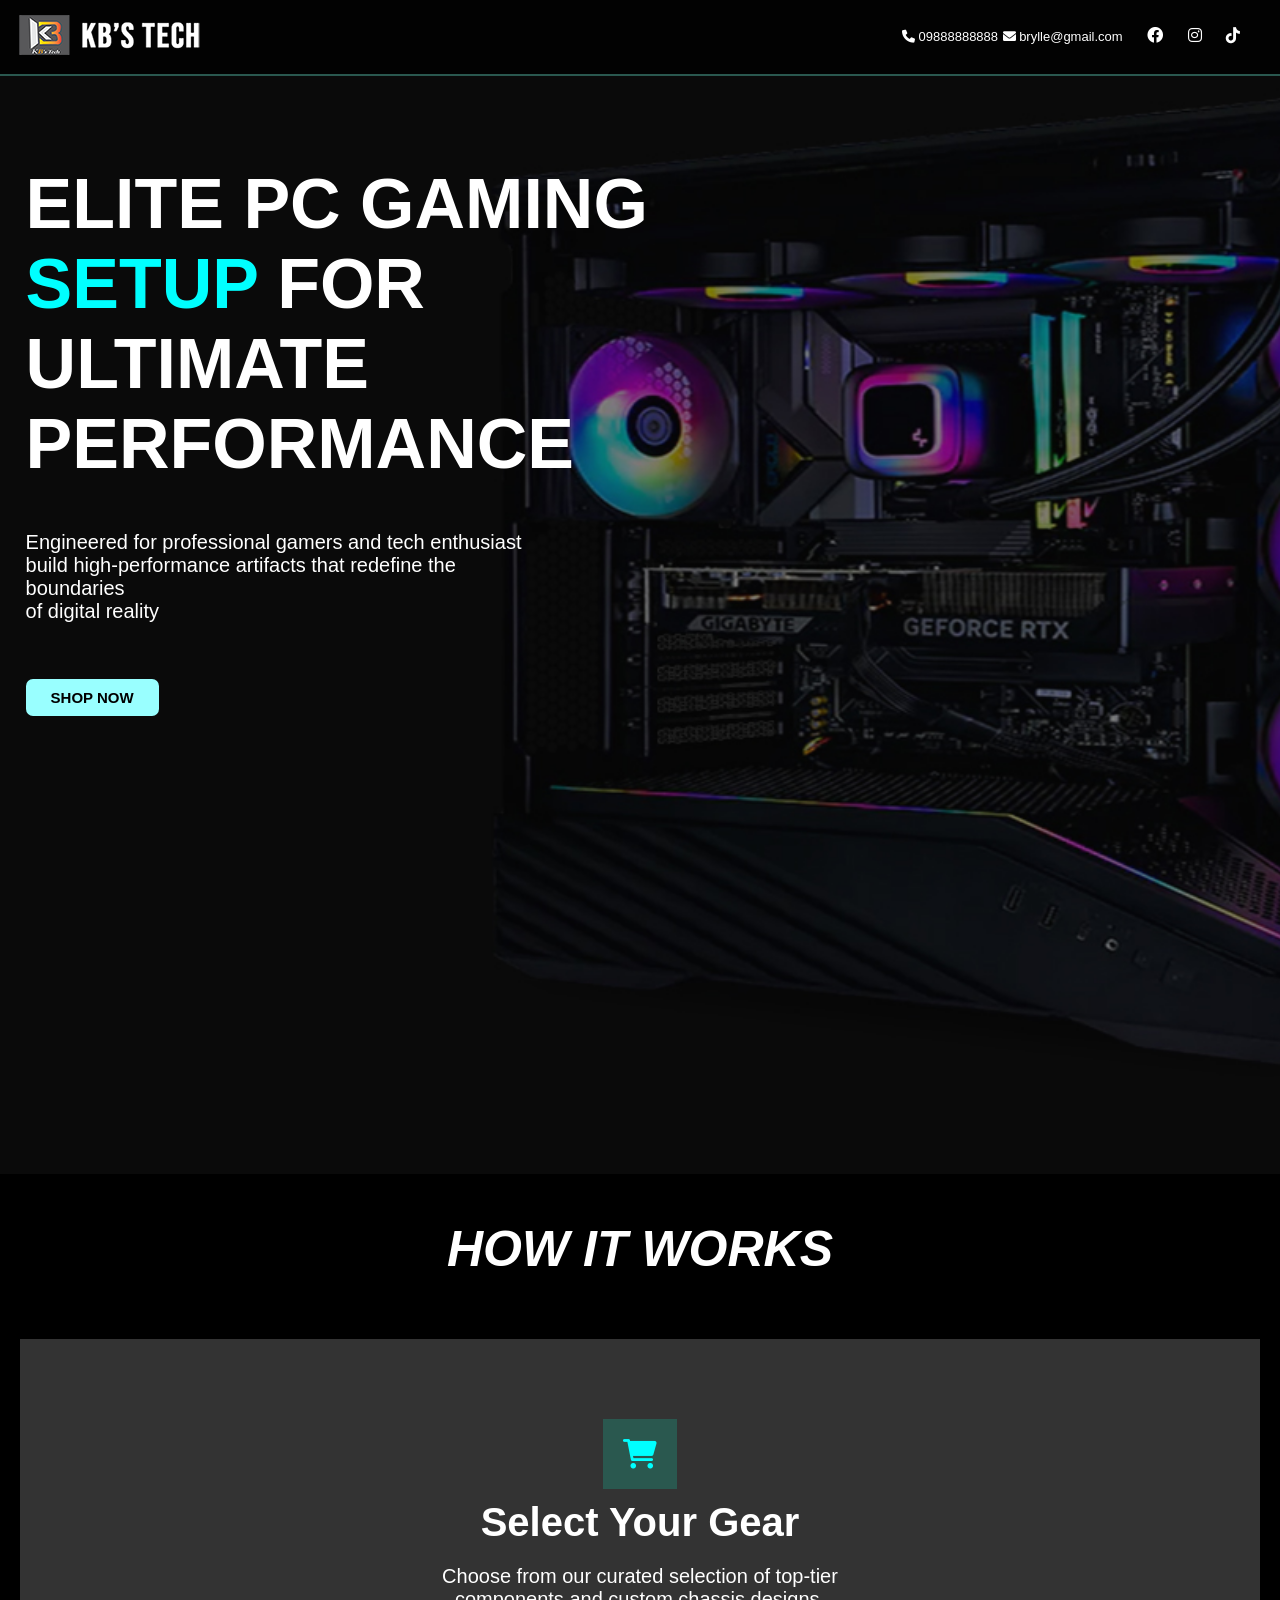
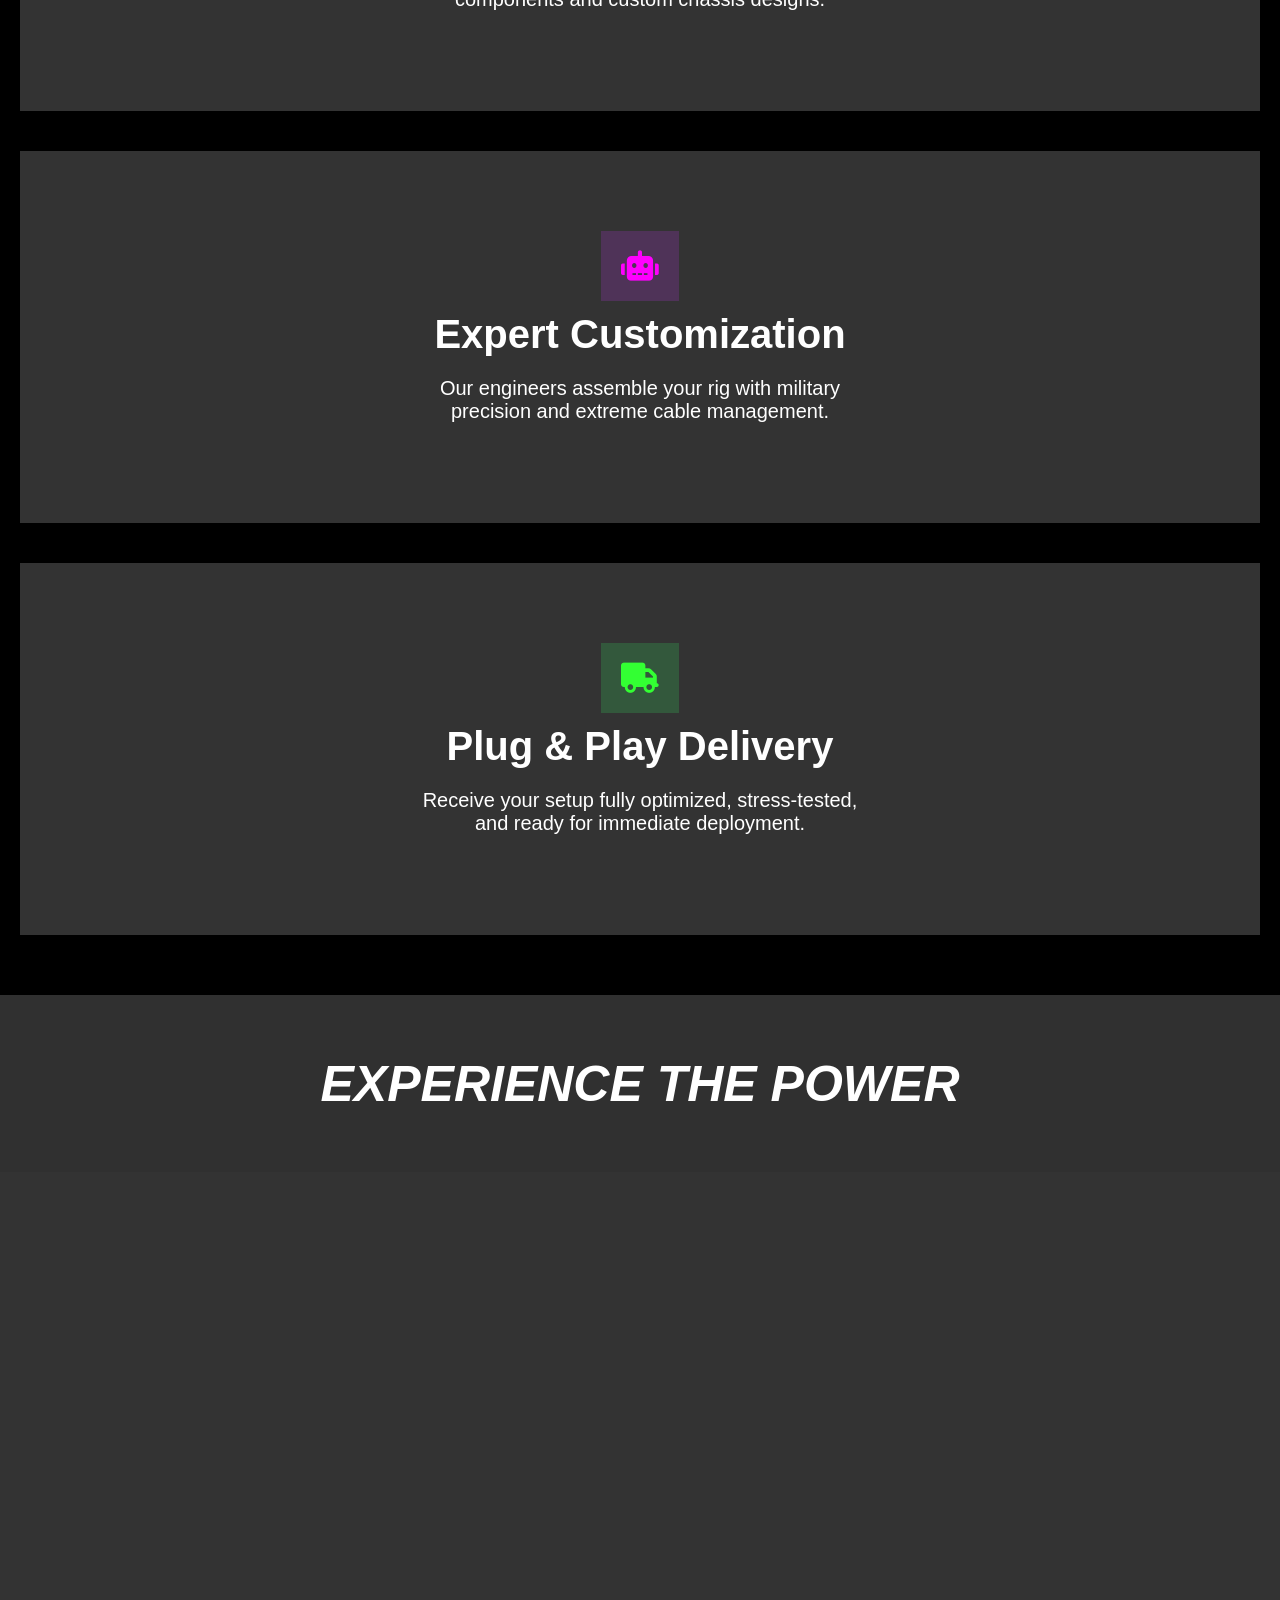
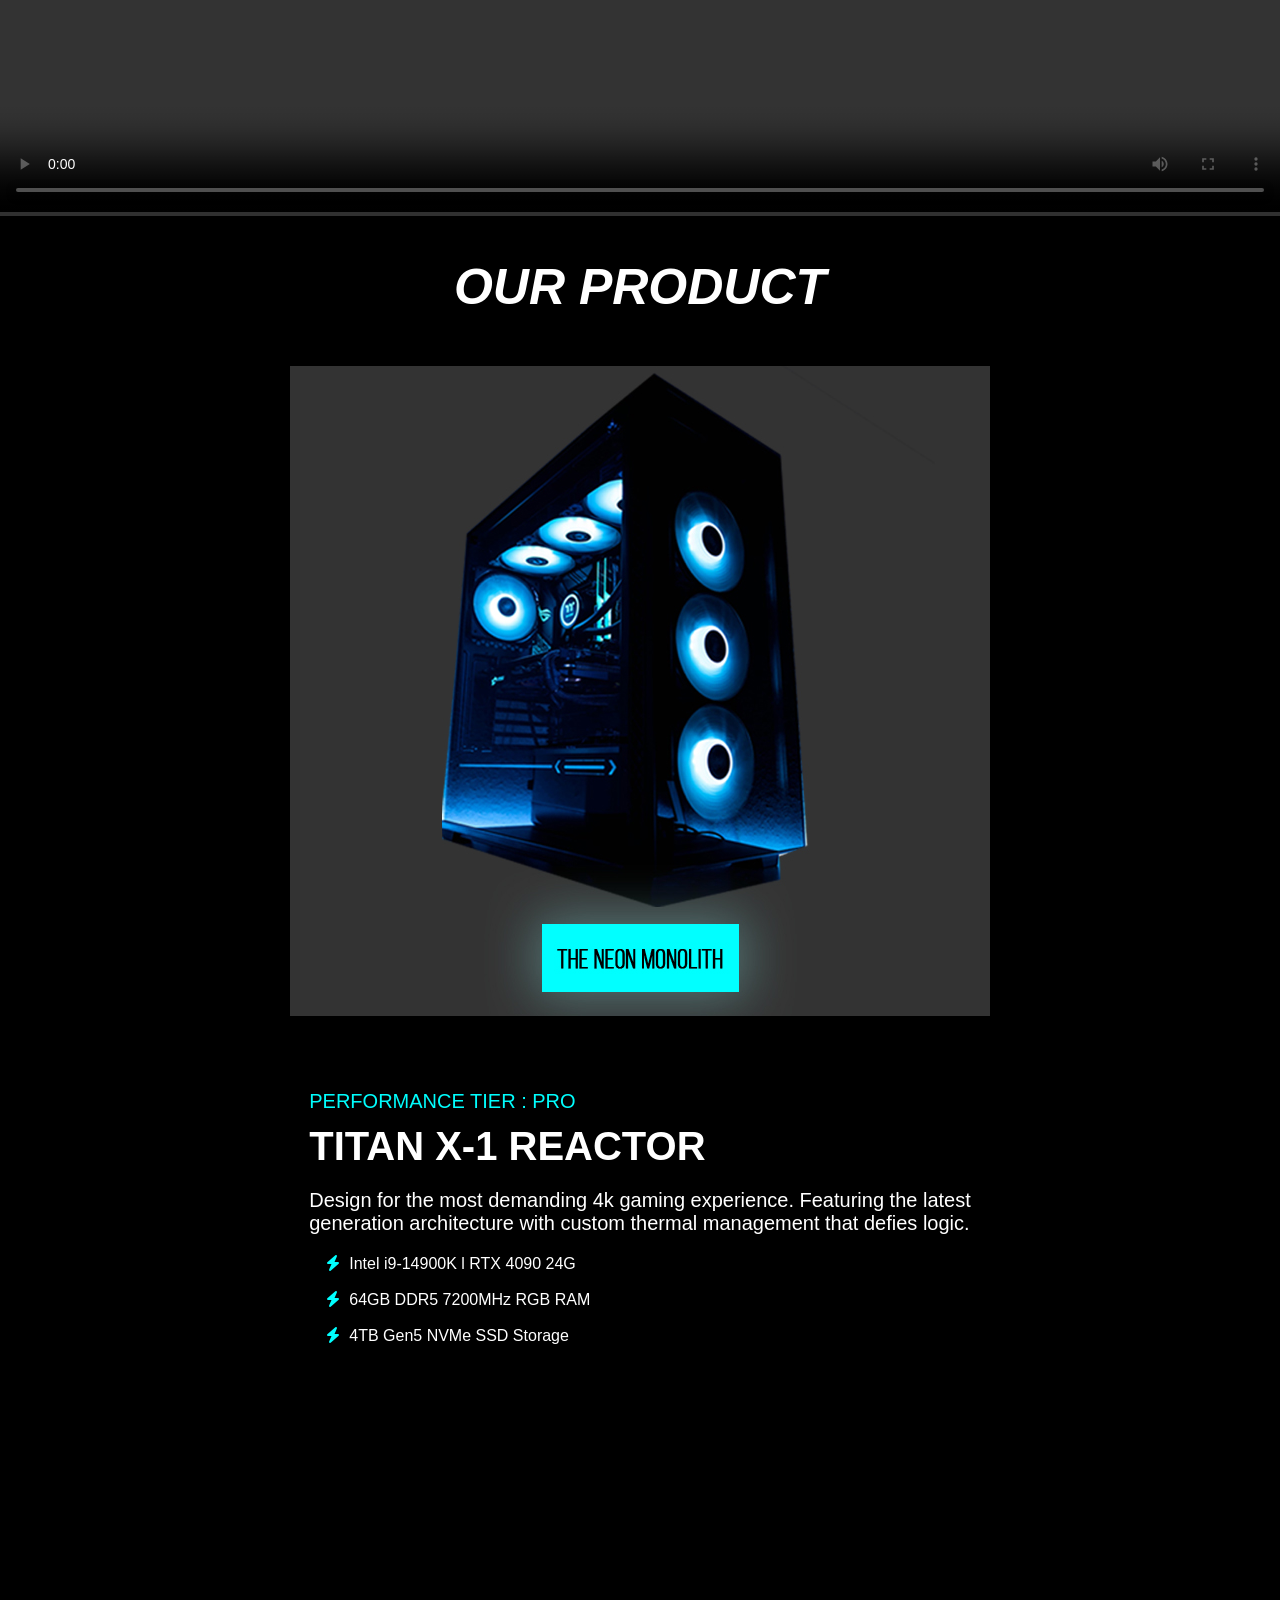
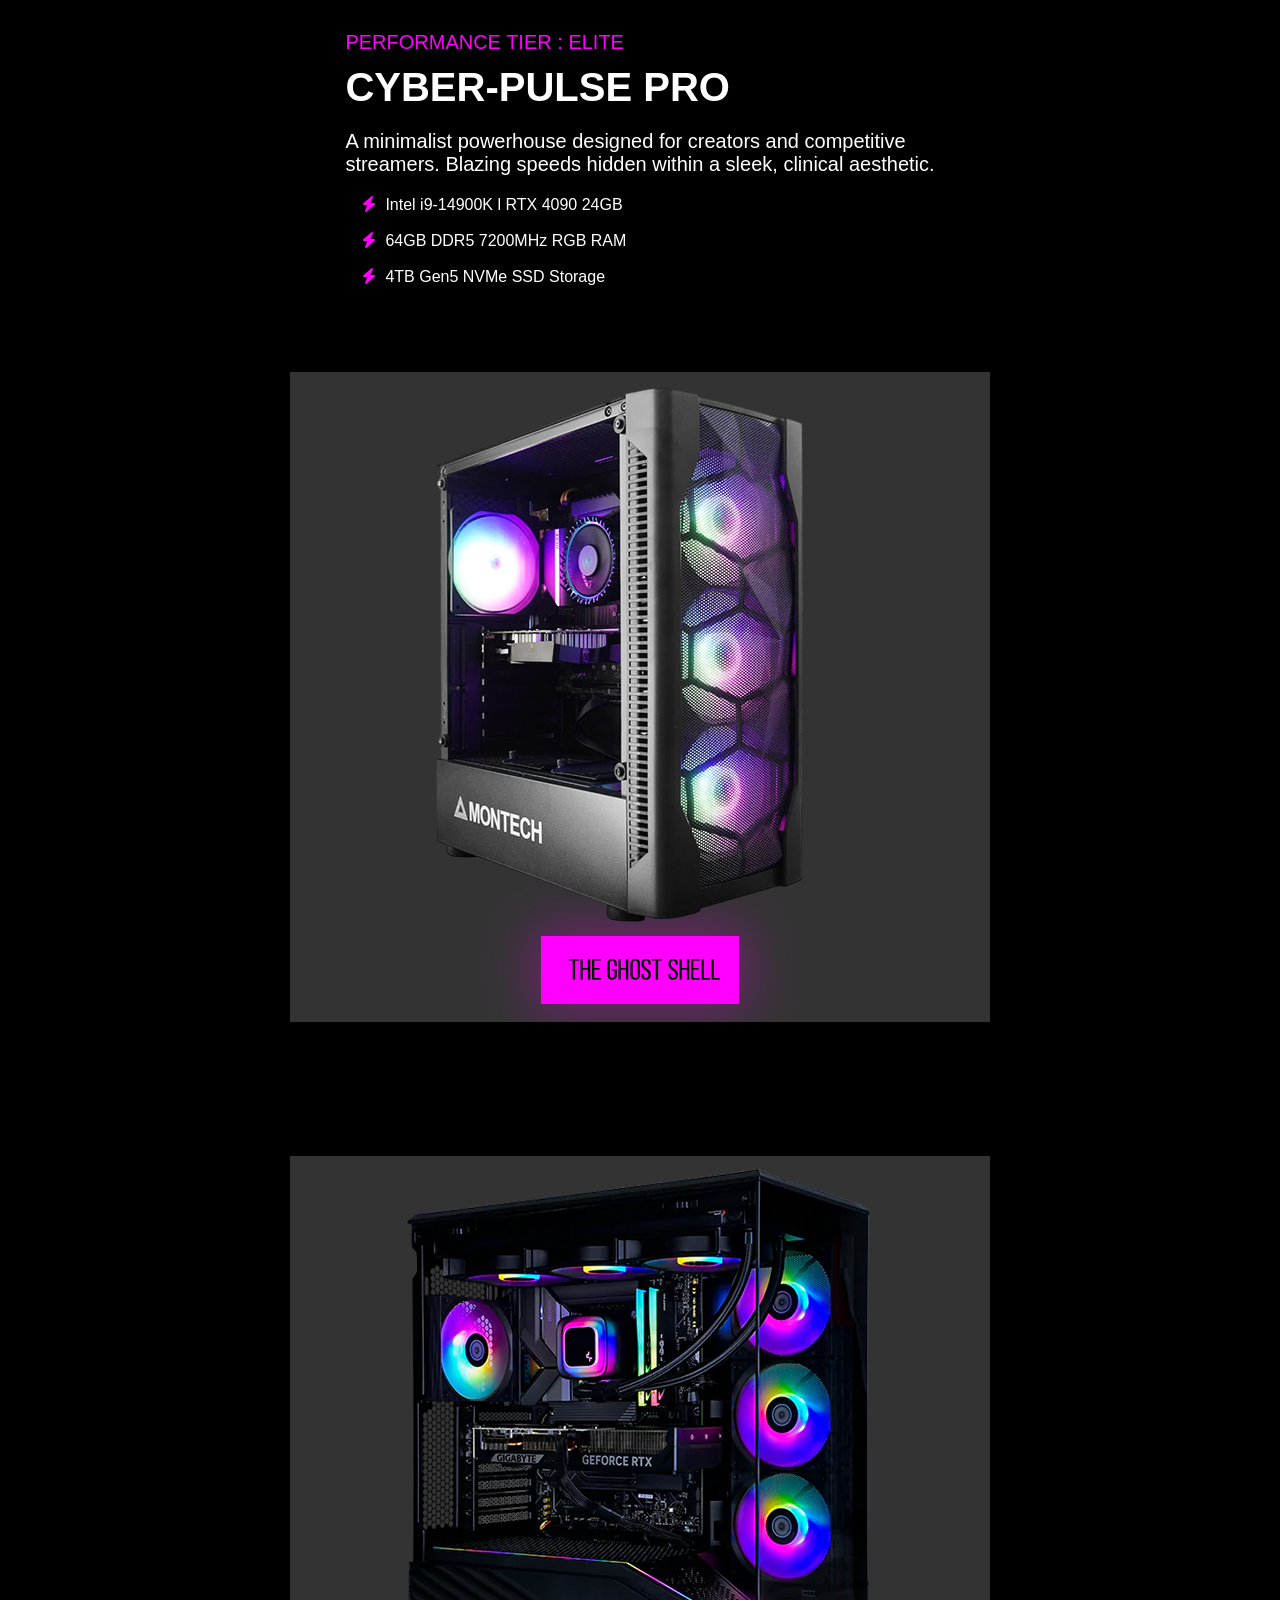
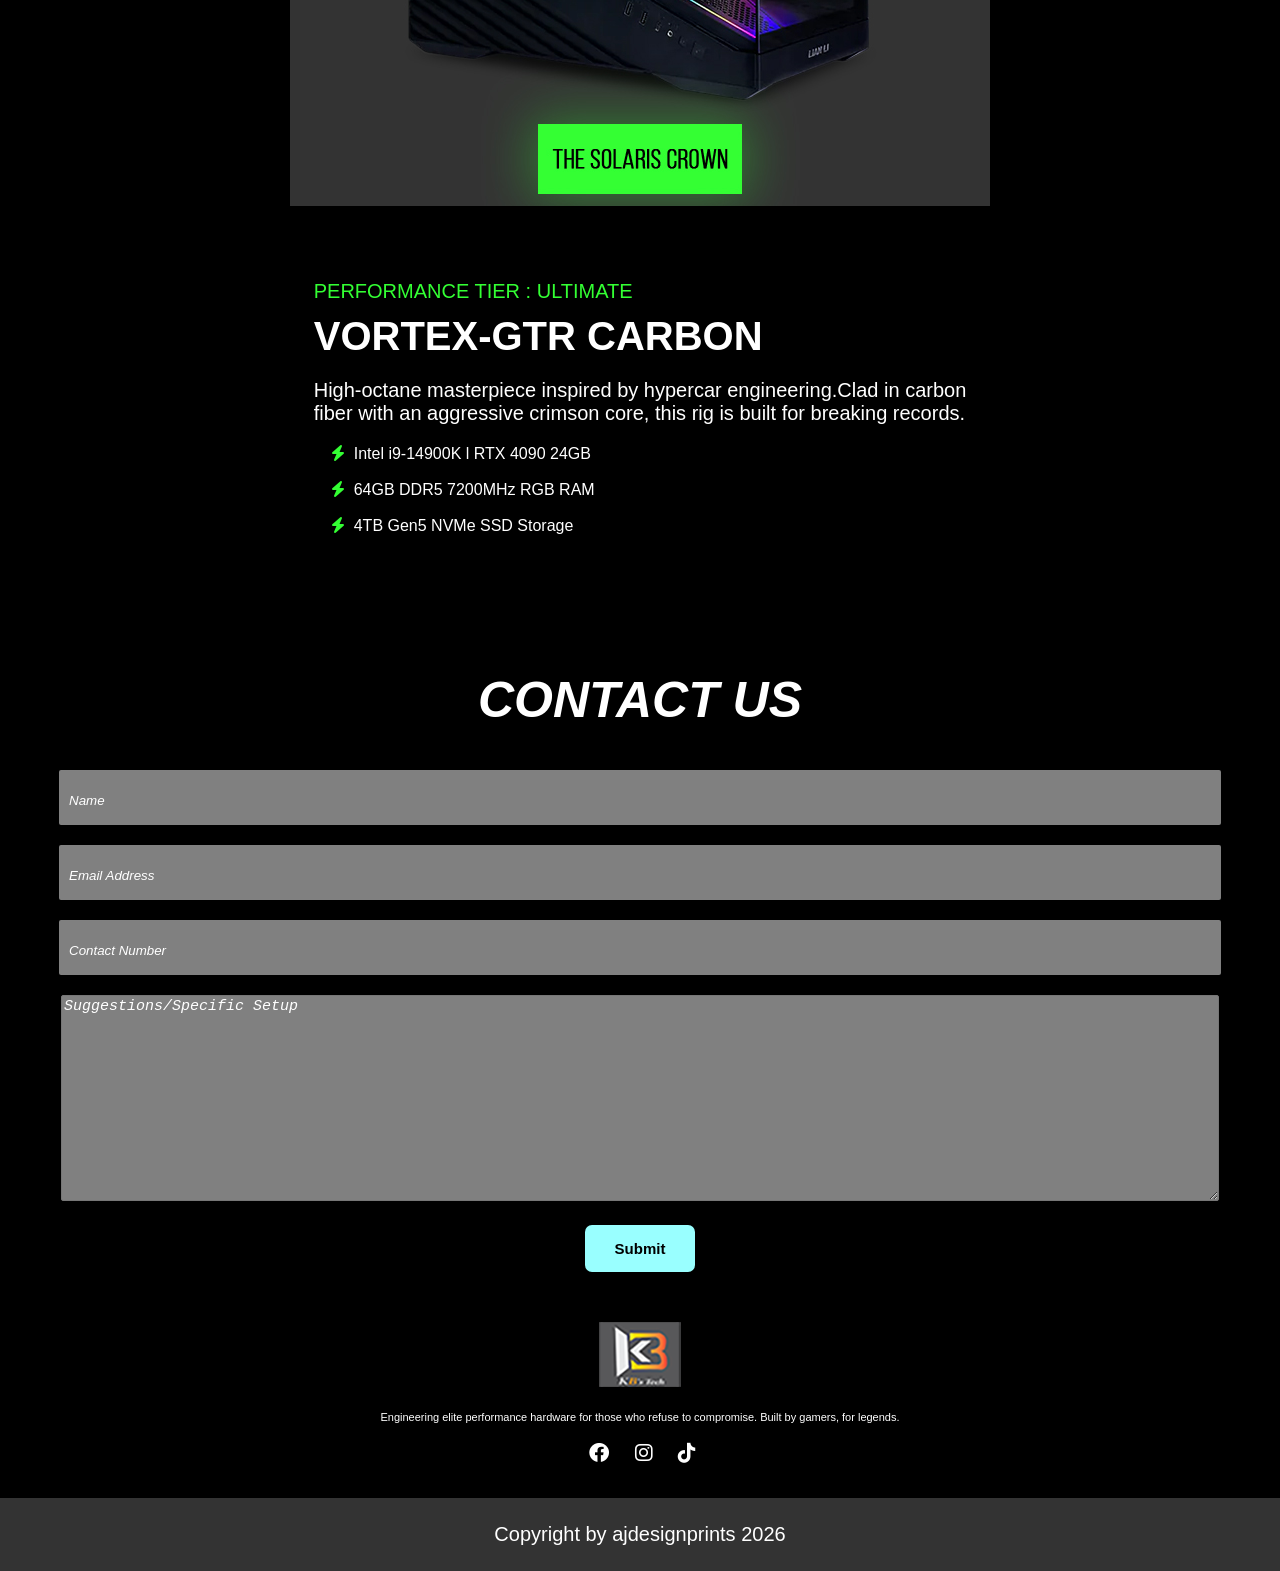
==== index.html @ 4118cbbd "new" ====
<!DOCTYPE html>
<html lang="en">

<head>
    <meta charset="UTF-8">
    <meta name="viewport" content="width=device-width, initial-scale=1.0">
    <link rel="stylesheet" href="https://cdnjs.cloudflare.com/ajax/libs/font-awesome/6.0.0/css/all.min.css">
    <link rel="stylesheet" href="styles.css">
    <link rel="stylesheet" href="https://cdnjs.cloudflare.com/ajax/libs/animate.css/4.1.1/animate.min.css" />
    <title>KB's TECH</title>
</head>



<body>
    <!-- NAVIGATION BAR -->
    <div class="navbars">
        <img src="image/my-logo.png">
        <div class="left-font-icon">
            <span class="contact-details"><i class="fa-solid fa-phone"></i> 09888888888</span>
            <span class="contact-details"><i class="fa-solid fa-envelope"></i> brylle@gmail.com</span>
            <i class="fa-brands fa-facebook"></i>
            <i class="fa-brands fa-instagram"></i>
            <i class="fa-brands fa-tiktok"></i>
        </div>
    </div>


    <!-- HERO IMAGE-->

    <div class="hero-image">
        <img src="image/hero-image.jpg">
        <div class="hero-content">
            <h1>ELITE PC GAMING <span class="hero-text"><br>SETUP</span> FOR <br> ULTIMATE<br>PERFORMANCE</h1>
            <p><span class="brylle">Engineered for professional gamers and tech enthusiast<br> build
                    high-performance
                    artifacts that redefine the
                    <br> boundaries<br>of digital reality</p></span> <br> <br>
            <button class="shop-now"><b>SHOP NOW</b></button>
        </div>
    </div>


    <!-- HOW IT WORKS -->
    <div class="section-how-it-works">
        <h2>HOW IT WORKS</h2>
        <div class="card-container">
            <div class="card">
                <i class="fa-solid fa-cart-shopping"></i>
                <h3>Select Your Gear</h3>
                <p>Choose from our curated selection of top-tier<br> components and custom chassis designs.</p>
            </div>
            <div class="card">
                <i class="fa-solid fa-robot"></i>
                <h3>Expert Customization</h3>
                <p>Our engineers assemble your rig with military<br> precision and extreme cable management.</p>
            </div>

            <div class="card">
                <i class="fa-solid fa-truck"></i>
                <h3>Plug & Play Delivery</h3>
                <p>Receive your setup fully optimized, stress-tested, <br>and ready for immediate deployment.</p>
            </div>
        </div>
    </div>


    <!-- VIDEO  -->
    <div class="play-video-section">
        <div class="video">
            <br>
            <h2><span class="video-details">EXPERIENCE THE POWER</span></h2><br>
        </div>
        <div class="video-play">
            <video width="1750" height="600" controls>
                <source src="image/video-play.mp4" type="video/mp4">
            </video>
        </div>
    </div>


    <!-- MY PRODUCT -->

    <div class="product-section">
        <h2>OUR PRODUCT</h2>
        <div class="neon-monolith" id="right-details">
            <div class="image-left">
                <img src="image/THE NEON MONOLITH.jpg">
            </div>
            <div class="text">
                <span class="performance-pro">PERFORMANCE TIER : PRO</span>
                <h3>TITAN X-1 REACTOR</h3>
                <p> Design for the most demanding 4k gaming experience. Featuring the latest <br>generation architecture
                    with custom thermal management that defies logic.</p>
                <ul class="fa-ul">
                    <li><span class="fa-li"><i class="fa-solid fa-bolt" style="color: #00ffff; ;"></i></span>Intel
                        i9-14900K l RTX 4090 24G</li>
                    <br>
                    <li><span class="fa-li"><i class="fa-solid fa-bolt" style="color: #00ffff;"></i></span>64GB DDR5
                        7200MHz RGB RAM</li><br>
                    <li><span class="fa-li"><i class="fa-solid fa-bolt" style="color: #00ffff;"></i></span>4TB Gen5
                        NVMe
                        SSD Storage</li>
                </ul>

            </div>
        </div>
        <div class="ghost-shell" id="left-details">
            <div class="text">
                <span class="performance-elite">PERFORMANCE TIER : ELITE</span>
                <h3>CYBER-PULSE PRO</h3>
                <p>A minimalist powerhouse designed for creators and competitive
                    <br> streamers. Blazing speeds hidden within a sleek, clinical aesthetic.
                </p>
                <ul class="fa-ul">
                    <li><span class="fa-li"><i class="fa-solid fa-bolt" style="color: #ff00ff;"></i></span>Intel
                        i9-14900K l RTX 4090 24GB</li>
                    <br>
                    <li><span class="fa-li"><i class="fa-solid fa-bolt" style="color: #ff00ff;"></i></span>64GB DDR5
                        7200MHz RGB RAM</li><br>
                    <li><span class="fa-li"><i class="fa-solid fa-bolt" style="color: #ff00ff;"></i></span>4TB Gen5
                        NVMe
                        SSD Storage</li>
                </ul>
            </div>
            <div class="image-right">
                <img src="image/THE GHOST SHELL.jpg">
            </div>
        </div>

        <div class="solaris-crown" id="right-details">
            <div class="image-left">
                <img src="image/THE SOLARIS CROWN.jpg">
            </div>
            <div class="text">
                <span class="performance-ultimate">PERFORMANCE TIER : ULTIMATE</span>
                <h3>VORTEX-GTR CARBON</h3>
                <p>High-octane masterpiece inspired by hypercar engineering.Clad in carbon<br> fiber with an aggressive
                    crimson core, this rig is built for breaking records.</p>
                <ul class="fa-ul">
                    <li><span class="fa-li"><i class="fa-solid fa-bolt" style="color: #33fe33;"></i></span>Intel
                        i9-14900K l RTX 4090 24GB</li>
                    <br>
                    <li><span class="fa-li"><i class="fa-solid fa-bolt" style="color: #33fe33;"></i></span>64GB DDR5
                        7200MHz RGB RAM</li><br>
                    <li><span class="fa-li"><i class="fa-solid fa-bolt" style="color: #33fe33;"></i></span>4TB Gen5
                        NVMe
                        SSD Storage</li>
                </ul>
            </div>
        </div>
    </div>
    <!-- CONTACT FORM -->

    <div class="contact-section">

        <h2>CONTACT US</h2>
        <div class="contact-form">
            <form class="contact-info" method="post">
                <input type="text" id="fullname" name="fname" placeholder="Name"><br>
                <input type="text" id="number" name="number" placeholder="Email Address"><br>
                <input type="email" id="email" name="mail" placeholder="Contact Number"><br>
                <textarea id="subject" name="message" placeholder="Suggestions/Specific Setup"
                    style="height:200px"></textarea><br>
                <input type="submit" id="submit-btn" value="Submit">
            </form>
        </div>
    </div>

    <div class="footer-section">
        <div class="footer-details">
            <img src="image/my-logo 2.png">

        </div>
        <span class="footer-text"><br>Engineering elite performance hardware for those who refuse to compromise.
            Built by gamers, for
            legends.</span>
        <div class="center-icons">
            <i class="fa-brands fa-facebook"></i>
            <i class="fa-brands fa-instagram"></i>
            <i class="fa-brands fa-tiktok"></i>
        </div>
    </div>

    <div class="copyright-details">
        <div= class="copyright-text">
            <p>Copyright by ajdesignprints 2026</p>
    </div>


</body>

</html>
---- styles.css ----
body {
    padding: 0px;
    margin: 0px;
    font-family: 'Google Sans', arial, sans-serif;
    background-color: rgb(0, 0, 0);

}

h1 {
    font-size: 85px;
    color: white;
}

h2 {
    font-size: 60PX;
    color: white;
    text-align: center;
    font-style: italic;
}

h3 {
    font-size: 40PX;
    color: white;
    margin: 11px 0px;
}

p {
    font-size: 19PX;
    color: white;
}


/* Navigation Section */

.navbars {
    background-color: #020202;
    padding: 15px 50px 15px 50px;
    border-bottom: 2px solid#2a584f;
}

.left-font-icon {
    color: rgb(255, 255, 255);
    float: right;
    font-size: 25px;
    padding: 5px;
}

.contact-details {
    font-size: 18px;
}


.fa-brands {
    padding-left: 20px;
}

/* HERO IMAGE */

.hero-text {
    color: #00ffff;
}

.hero-image img {
    width: 100%;
    height: auto;
    position: relative;
}

.hero-content {
    text-align: left;
    position: absolute;
    top: 15%;
    left: 5%;
}

.shop-now {
    padding: 20px 50px 20px 50px;
    font-size: 20px;
    background-color: #99ffff;
    border: none;
    border-radius: 7px;
    cursor: pointer;

}

.shop-now:hover {
    background-color: rgb(2, 70, 70);
    color: white;

}


/* HOW IT WORKS TEXT */
.section-how-it-works {
    padding-bottom: 40px;
}

.card-container {
    display: flex;
    gap: 40px;
    padding: 48px;
}

.card {
    flex: 1;
    padding: 70px;
    background: #333;
    color: white;
    text-align: center;
}

.fa-cart-shopping {
    background-color: #2a584f;
    padding: 20px 20px 20px 20px;
    color: #00ffff;
    font-size: 30px;

}

.fa-robot {
    background-color: #4f3358;
    padding: 20px 20px 20px 20px;
    color: #ff00ff;
    font-size: 30px;
}

.fa-truck {
    background-color: #33583c;
    padding: 20px 20px 20px 20px;
    color: #33ff33;
    font-size: 30px;
}


/* SECTION 3 YOUTUBE VIDEO */

.play-video-section {
    background-color: #303030;
}

video {
    padding-left: 80px;
    padding-bottom: 80px;
}





/* ---------------------------MY PRODUCT---------------------------- */
.product-section {
    background-color: #1a191900;
}

#right-details {
    display: flex;
    align-items: center;
    justify-content: center;
    text-align: start;
    margin: 50px 20px 50px 20px;
}

.ghost-shell {
    display: flex;
    align-items: center;
    justify-content: center;
    text-align: start;
    margin: 130px 20px 130px 20px;
}

.image-right {
    float: right;
    padding-right: 50px;

}

.image-left {
    float: left;
    padding-left: 50px;
}

.performance-pro {
    color: #00fdfd;
    font-size: 20px;


}

.performance-elite {
    color: #ff00ff;
    font-size: 20px;

}

.performance-ultimate {
    color: #33ff33;
    font-size: 20px;

}

.text {
    padding: 110px;
    color: rgb(255, 255, 255);
    margin: 50px;
}


/* CONTACT FORM */

.contact-section {
    text-align: center;

}


#fullname,
#number,
#email {
    width: 1000px;
    height: 70px;
    padding: 5px 0px 0px 10px;
    margin-bottom: 20px;
    border-radius: 2px;
    font-style: italic;
    background-color: grey;
    border: none;

}

#subject {
    width: 1000px;
    height: auto;
    border-radius: 2px;
    font-style: italic;
    font-size: 15px;
    background-color: grey;

}

#submit-btn {
    padding: 20px 50px 20px 50px;
    font-size: 20px;
    background-color: #99ffff;
    border: none;
    border-radius: 7px;
    margin-top: 20px;
    font-weight: bold;


}

#submit-btn:hover {
    background-color: rgb(2, 70, 70);
    color: white;
    cursor: pointer;
}

::placeholder {
    color: white;
}

/* FOOTER SECTION */



.footer-section {
    text-align: center;
    padding: 50px 0 50px 0px;
}

.footer-text {
    color: white;
}

.center-icons {
    color: white;
    padding: 20px;
    font-size: 25px;
}

.copyright-details {
    color: white;
    text-align: center;
    padding: 5px;
    background-color: #333;
}


@media (max-width: 1440px) {
    * {
        max-width: 100%;
    }

    .navbars {
        flex-direction: column;
        padding: 15px;
    }

    h1 {
        font-size: 70px;
    }

    h2 {
        font-size: 50px;
    }

    h3 {
        font: 30px;
    }

    p {
        font-size: 20px;
    }

    .contact-details {
        font-size: 13px;
    }

    .shop-now {
        padding: 10px 25px 10px 25px;
        font-size: 15px;
    }

    .left-font-icon {
        text-align: right;
        font-size: 16px;
        padding-top: 12px;
        margin-right: 20px;
    }

    .hero-content {
        top: 13%;
        left: 2%;
    }

    .hero-image img {
        height: 122vh;
        object-fit: cover;
    }

    .card-container {
        flex-direction: column;
        padding: 20px;
    }

    .card {
        padding: 80px;
    }

    video {
        width: 100%;
        height: auto;
        padding: 0;
    }

    .product-section,
    #right-details {
        flex-direction: column;
        text-align: center;

    }

    .ghost-shell {
        text-align: center;
        flex-direction: column;

    }

    .image-left,
    .image-right {
        float: none;
        padding: 0;
    }

    .text {
        padding: 20px;
        text-align: start;
    }

    #fullname,
    #number,
    #email,
    #subject {
        width: 90%;
        height: 50px;
    }

    .footer-section {
        font-size: 15px;
        text-align: center;
        padding: 50px 0 15px 0px;
    }

    .footer-text {
        color: white;
        font-size: 11px;
    }

    .center-icons {
        color: white;
        padding: 18px;
        font-size: 20px;
        margin-right: 15px;
    }

    #submit-btn {
        padding: 15px 30px 15px 30px;
        font-size: 15px;
        background-color: #99ffff;
        border: none;
        border-radius: 7px;
        margin-top: 20px;
        font-weight: bold;
    }

}


@media (max-width: 1024px) {
    * {
        max-width: 100%;
    }

    .navbars {
        flex-direction: column;
        padding: 15px;
    }

    h1 {
        font-size: 50px;
    }

    h2 {
        font-size: 50px;
    }

    h3 {
        font: 30px;
    }

    p {
        font-size: 15px;
    }

    .contact-details {
        font-size: 13px;
    }

    .shop-now {
        padding: 10px 25px 10px 25px;
        font-size: 10px;
    }

    .left-font-icon {
        text-align: right;
        font-size: 16px;
        padding-top: 12px;
    }

    .hero-content {
        top: 13%;
        left: 2%;
    }

    .hero-image img {
        height: 90vh;
        object-fit: cover;
    }

    .card-container {
        flex-direction: column;
        padding: 20px;
    }

    .card {
        padding: 80px;
    }

    video {
        width: 100%;
        height: auto;
        padding: 0;
    }

    .product-section,
    #right-details {
        flex-direction: column;
        text-align: center;

    }

    .ghost-shell {
        text-align: center;
        flex-direction: column;

    }

    .image-left,
    .image-right {
        float: none;
        padding: 0;
    }

    .text {
        padding: 20px;
        text-align: start;
    }

    #fullname,
    #number,
    #email,
    #subject {
        width: 90%;
        height: 50px;
    }

    .footer-section {
        font-size: 15px;
        text-align: center;
        padding: 50px 0 15px 0px;
    }

    .footer-text {
        color: white;
        font-size: 11px;
    }

    .center-icons {
        color: white;
        padding: 18px;
        font-size: 20px;
        margin-right: 15px;
    }

    #submit-btn {
        padding: 15px 30px 15px 30px;
        font-size: 15px;
        background-color: #99ffff;
        border: none;
        border-radius: 7px;
        margin-top: 20px;
        font-weight: bold;
    }

}


/* TABLET RESPONSIVE */
@media (max-width: 768px) {

    .navbars {
        flex-direction: column;
        padding: 15px;
    }

    h1 {
        font-size: 37px;
    }

    h2 {
        font-size: 50px;
    }

    h3 {
        font: 30px;
    }

    p {
        font-size: 12px;
    }

    .contact-details {
        font-size: 13px;
    }

    .shop-now {
        padding: 10px 25px 10px 25px;
        font-size: 9px;
    }

    .left-font-icon {
        text-align: right;
        font-size: 16px;
        padding-top: 12px;
    }

    .hero-content {
        top: 15%;
        left: 2%;
    }

    .hero-image img {
        height: 75vh;
        object-fit: cover;
    }

    .card-container {
        flex-direction: column;
        padding: 20px;
    }

    .card {
        padding: 80px;
    }

    video {
        width: 100%;
        height: auto;
        padding: 0;
    }

    .product-section,
    #right-details {
        flex-direction: column;
        text-align: center;

    }

    .ghost-shell {
        text-align: center;
        flex-direction: column;

    }

    .image-left,
    .image-right {
        float: none;
        padding: 0;
    }

    .text {
        padding: 20px;
        text-align: start;
    }

    #fullname,
    #number,
    #email,
    #subject {
        width: 90%;
        height: 50px;
    }

    .footer-section {
        font-size: 15px;
        text-align: center;
        padding: 50px 0 15px 0px;
    }

    .footer-text {
        color: white;
        font-size: 11px;
    }

    .center-icons {
        color: white;
        padding: 18px;
        font-size: 20px;
        margin-right: 15px;
    }

    #submit-btn {
        padding: 15px 30px 15px 30px;
        font-size: 15px;
        background-color: #99ffff;
        border: none;
        border-radius: 7px;
        margin-top: 20px;
        font-weight: bold;
    }
}

/* MOBILE RESPONSIVE */

@media (max-width: 425px) {
    * {
        max-width: 100%;
    }

    .navbars {
        text-align: center;
        padding-bottom: 18px;

    }

    p {
        font-size: 7px;
    }

    .contact-details {
        font-size: 8px;
    }

    h1 {
        font-size: 20px;
    }

    h2 {
        font-size: 20px;
    }

    h3 {
        font-size: 15px;
    }

    .ghost-shell {
        text-align: center;
        font-size: 7px;
    }

    .text {
        padding: 20px;
        text-align: start;
        font-size: 7px;
        margin: 10px;
    }

    .performance-pro {
        color: #00fdfd;
        font-size: 10px;
    }

    .performance-elite {
        color: #ff00ff;
        font-size: 10px;
    }

    .performance-ultimate {
        color: #33ff33;
        font-size: 10px
    }


    .fa-cart-shopping {
        background-color: #2a584f;
        padding: 20px 20px 20px 20px;
        color: #00ffff;
        font-size: 15px;
    }


    .fa-robot {
        background-color: #4f3358;
        padding: 20px 20px 20px 20px;
        color: #ff00ff;
        font-size: 15px;
    }


    .fa-truck {
        background-color: #33583c;
        padding: 20px 20px 20px 20px;
        color: #33ff33;
        font-size: 15px;
    }

    #fullname,
    #number,
    #email,
    #subject {
        width: 90%;
        height: 30px;
    }

    .left-font-icon {
        padding: 0px;
        text-align: center;
        font-size: 12px;
        float: center;
        margin-right: 83px;
    }

    .hero-content {
        top: 16%;
        left: 5%;
        font-size: 5px;
    }

    .hero-image img {
        height: 42vh;
        width: 131%;
    }

    .shop-now {
        font-size: 7px;
        padding: 5px 10px;
    }

    .footer-text {
        font-size: 10px;
    }
}

@media (max-width: 375px) {

    * {
        max-width: 100%;
    }

    .navbars {
        text-align: center;
        padding-bottom: 18px;

    }

    p {
        font-size: 7px;
    }

    .contact-details {
        font-size: 8px;
    }

    h1 {
        font-size: 20px;
    }

    h2 {
        font-size: 20px;
    }

    h3 {
        font-size: 15px;
    }

    .ghost-shell {
        text-align: center;
        font-size: 7px;
    }

    .text {
        padding: 20px;
        text-align: start;
        font-size: 7px;
        margin: 10px;
    }

    .performance-pro {
        color: #00fdfd;
        font-size: 10px;
    }

    .performance-elite {
        color: #ff00ff;
        font-size: 10px;
    }

    .performance-ultimate {
        color: #33ff33;
        font-size: 10px
    }

    .fa-cart-shopping {
        background-color: #2a584f;
        padding: 20px 20px 20px 20px;
        color: #00ffff;
        font-size: 15px;
    }


    .fa-robot {
        background-color: #4f3358;
        padding: 20px 20px 20px 20px;
        color: #ff00ff;
        font-size: 15px;
    }


    .fa-truck {
        background-color: #33583c;
        padding: 20px 20px 20px 20px;
        color: #33ff33;
        font-size: 15px;
    }

    #fullname,
    #number,
    #email,
    #subject {
        width: 90%;
        height: 30px;
    }

    .left-font-icon {
        padding: 0px;
        text-align: center;
        font-size: 10px;
        float: center;
        margin-right: 62px;
    }

    .hero-content {
        top: 15%;
        left: 5%;
        font-size: 5px;
    }

    .hero-image img {
        height: 37vh;
        width: 131%;
    }

    .shop-now {
        font-size: 7px;
        padding: 5px 10px;
    }

    .footer-text {
        font-size: 10px;
    }
}


@media (max-width: 320px) {

    * {
        max-width: 100%;
    }

    .navbars {
        text-align: center;
        padding-bottom: 18px;

    }

    p {
        font-size: 6px;
    }

    .contact-details {
        font-size: 8px;
    }

    h1 {
        font-size: 17px;
    }

    h2 {
        font-size: 20px;
    }

    h3 {
        font-size: 15px;
    }

    .ghost-shell {
        text-align: center;
        font-size: 7px;
    }

    .text {
        padding: 20px;
        text-align: start;
        font-size: 7px;
        margin: 10px;
    }

    .performance-pro {
        color: #00fdfd;
        font-size: 10px;
    }

    .performance-elite {
        color: #ff00ff;
        font-size: 10px;
    }

    .performance-ultimate {
        color: #33ff33;
        font-size: 10px
    }

    .fa-cart-shopping {
        background-color: #2a584f;
        padding: 20px 20px 20px 20px;
        color: #00ffff;
        font-size: 15px;
    }


    .fa-robot {
        background-color: #4f3358;
        padding: 20px 20px 20px 20px;
        color: #ff00ff;
        font-size: 15px;
    }


    .fa-truck {
        background-color: #33583c;
        padding: 20px 20px 20px 20px;
        color: #33ff33;
        font-size: 15px;
    }

    #fullname,
    #number,
    #email,
    #subject {
        width: 90%;
        height: 30px;
    }

    .left-font-icon {
        padding: 0px;
        text-align: center;
        font-size: 10px;
        float: center;
        margin-right: 35px;
    }

    .hero-content {
        top: 14%;
        left: 5%;
        font-size: 5px;
    }

    .hero-image img {
        height: 32vh;
        width: 131%;
    }

    .shop-now {
        font-size: 6px;
        padding: 5px 10px;
    }

    .footer-text {
        font-size: 10px;
    }
}
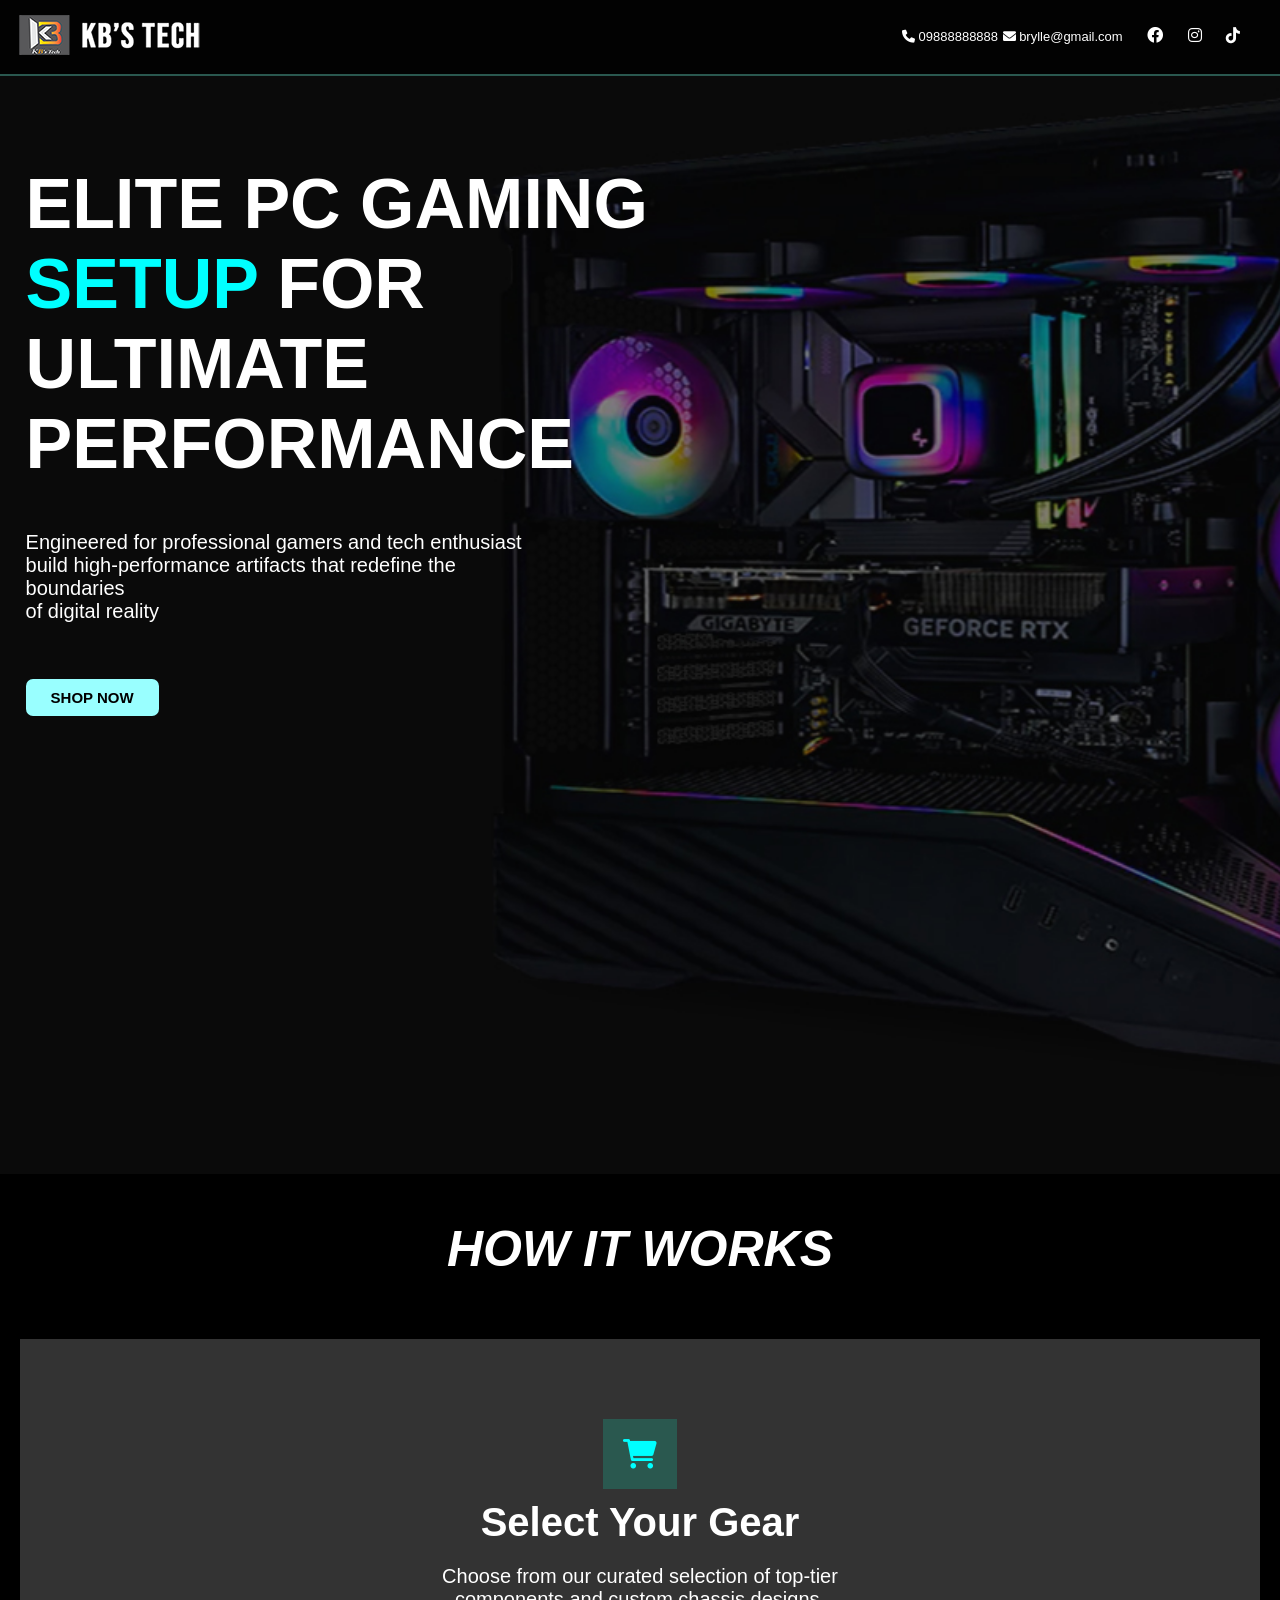
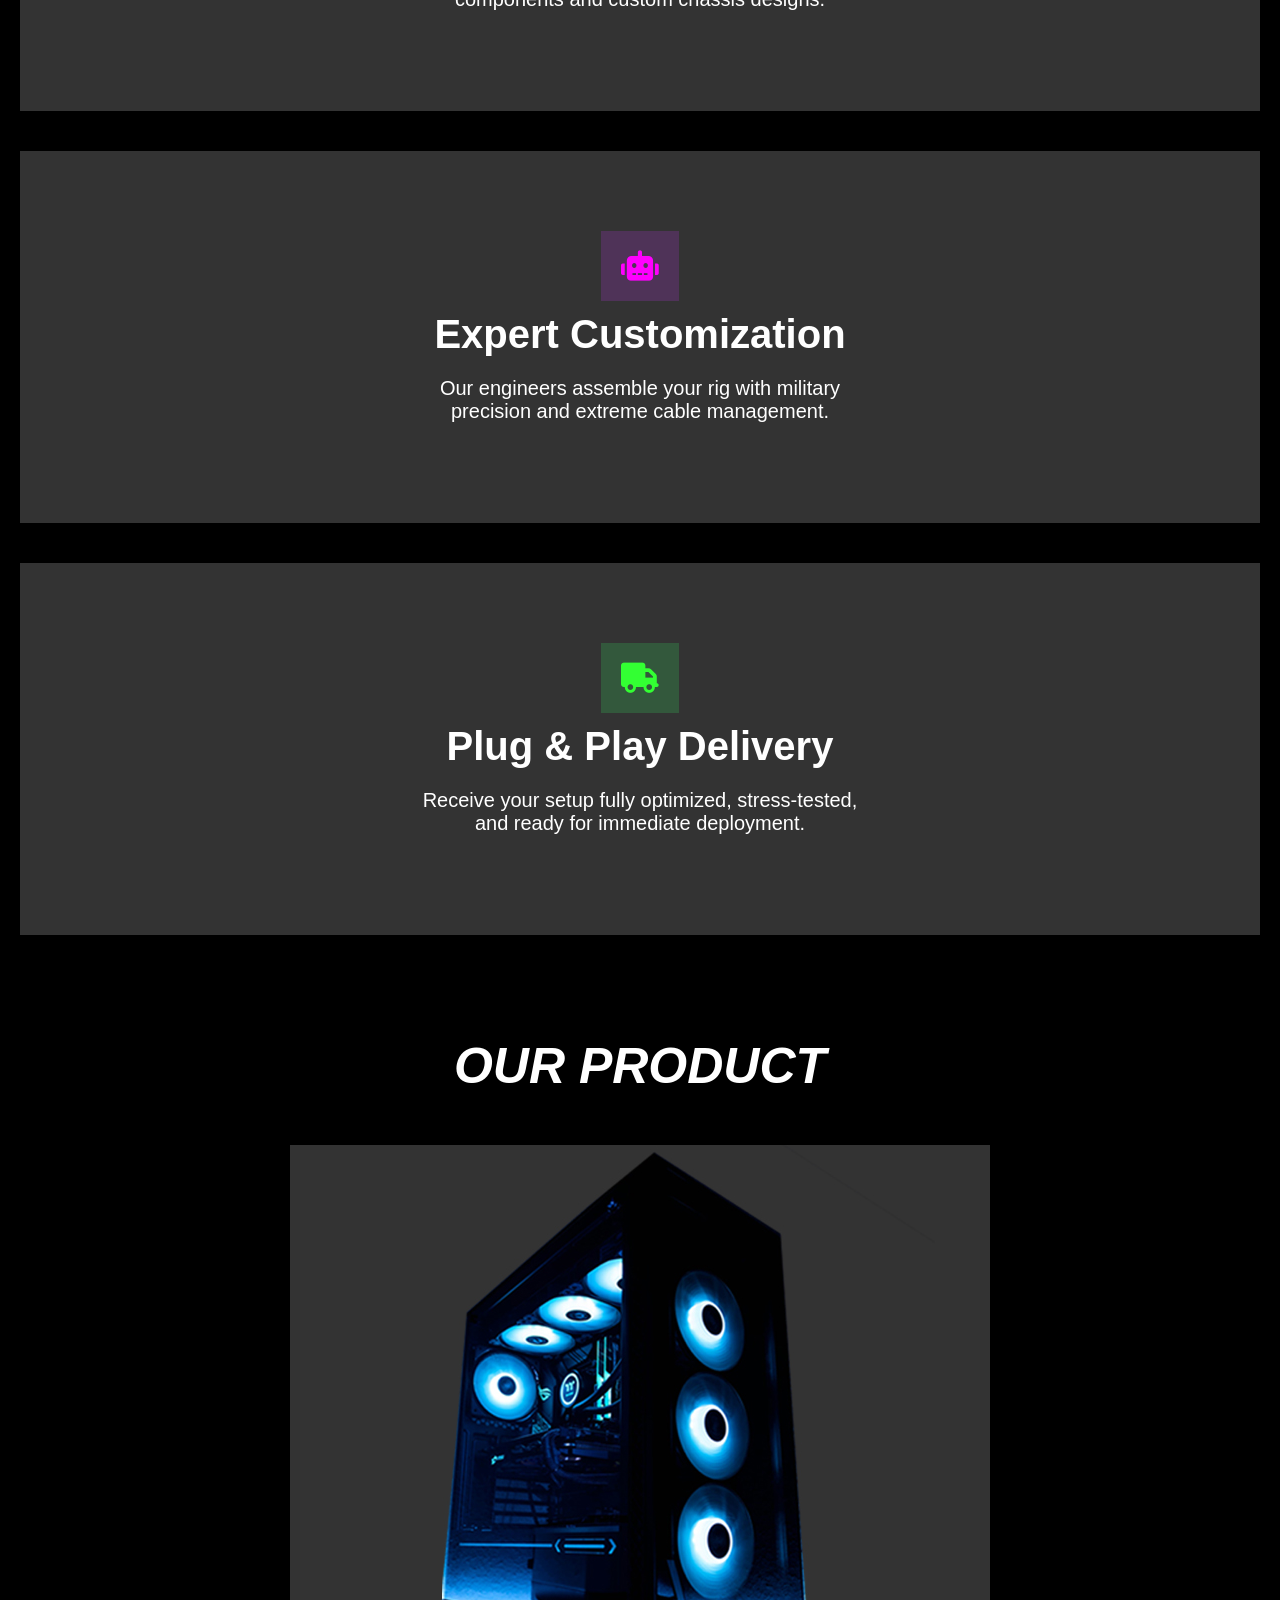
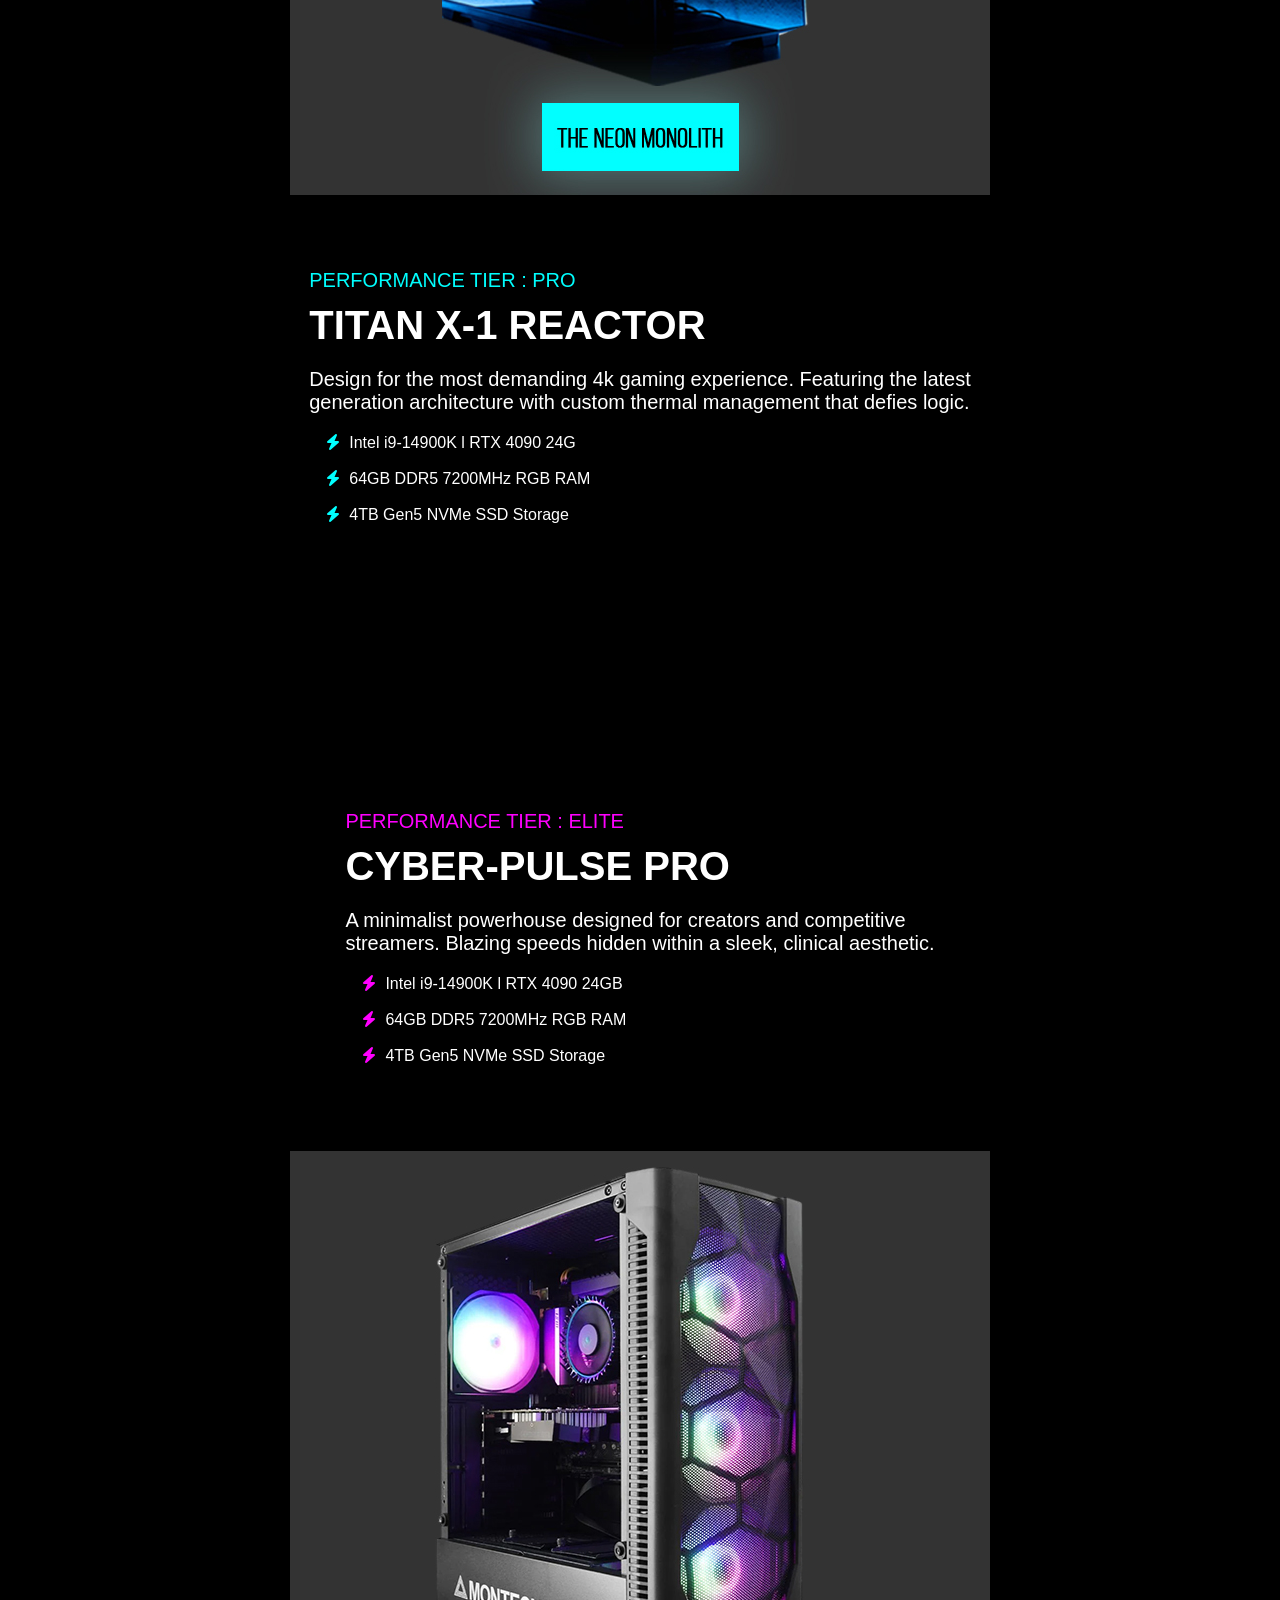
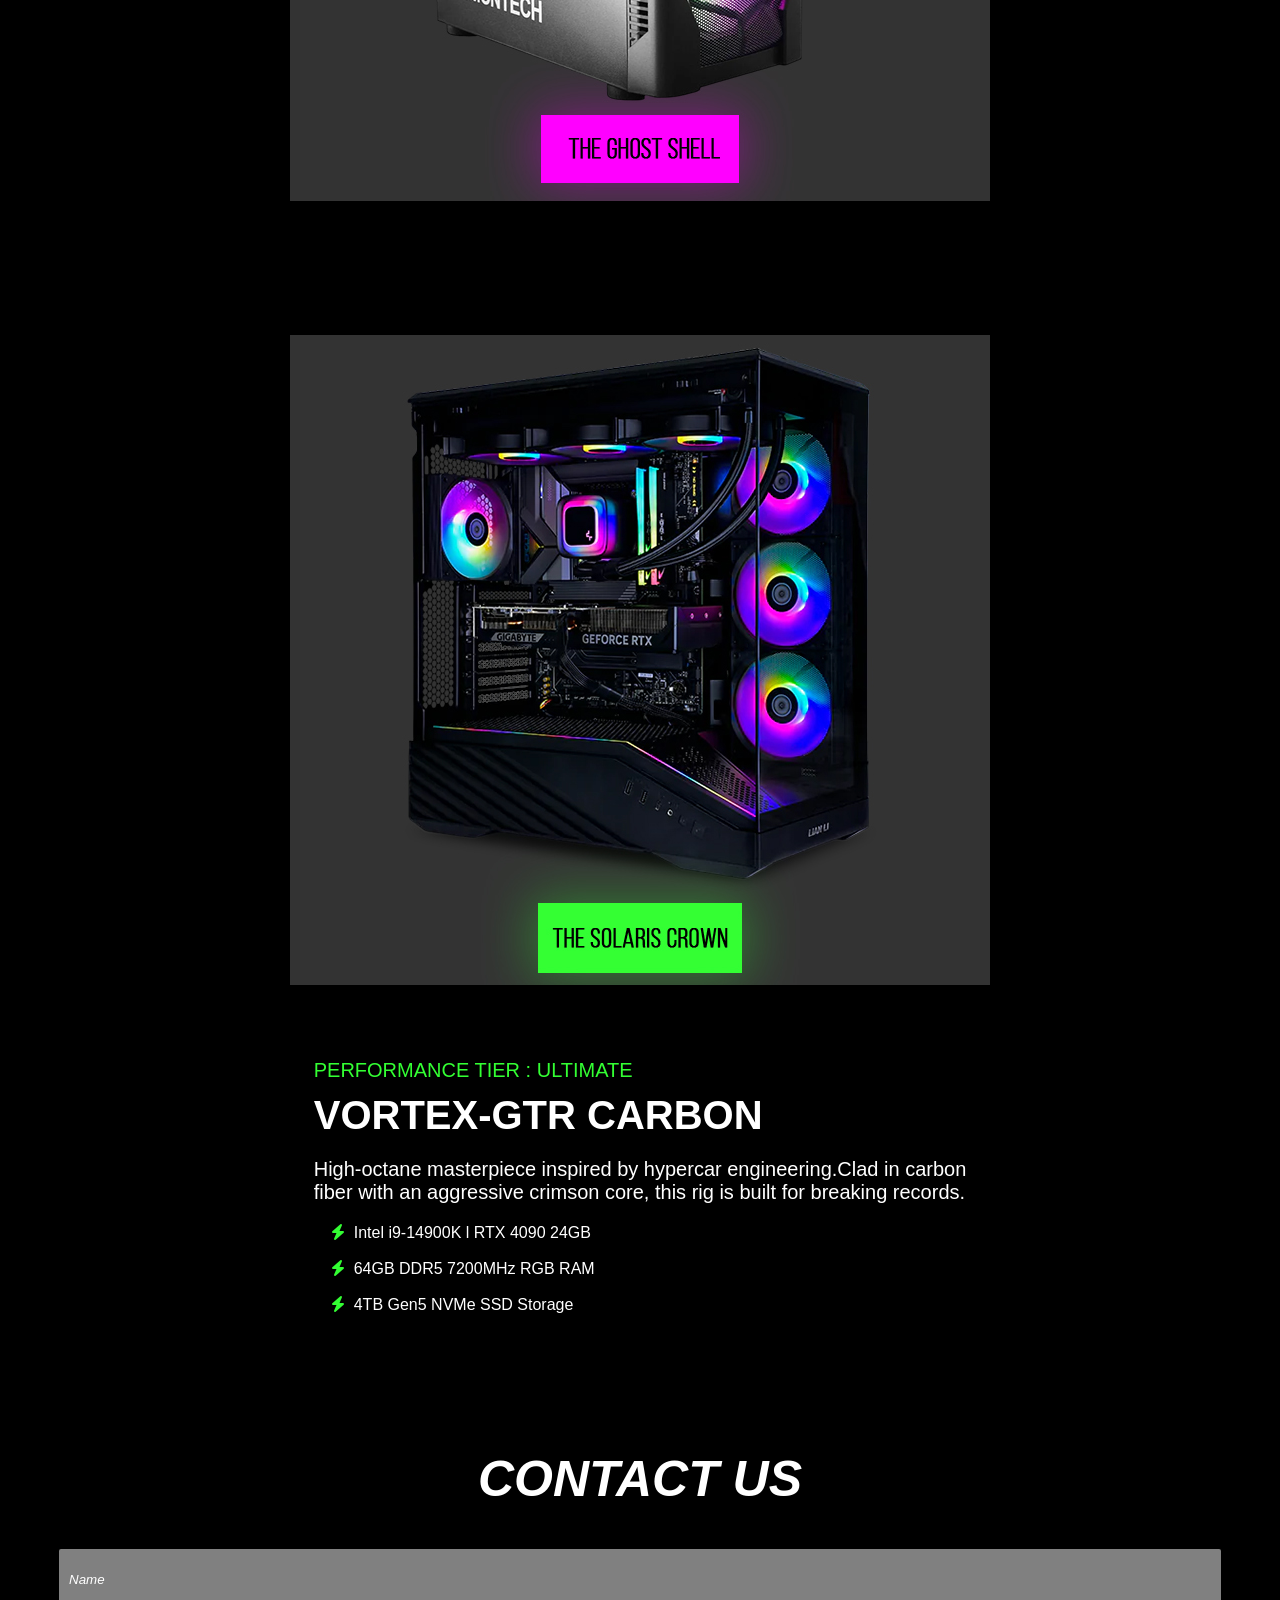
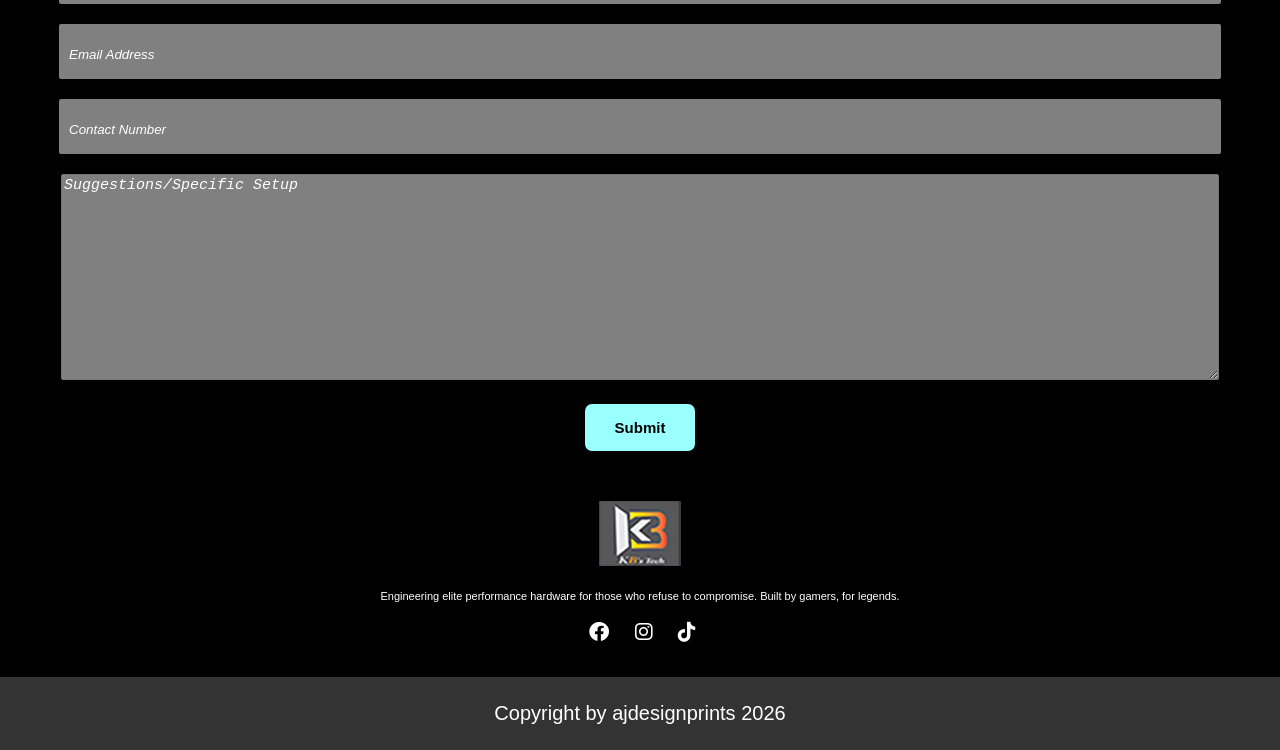
==== commit d961268f: "no yt" ====
--- a/index.html
+++ b/index.html
@@ -66,7 +66,7 @@
 
 
     <!-- VIDEO  -->
-    <div class="play-video-section">
+    <!-- <div class="play-video-section">
         <div class="video">
             <br>
             <h2><span class="video-details">EXPERIENCE THE POWER</span></h2><br>
@@ -76,7 +76,7 @@
                 <source src="image/video-play.mp4" type="video/mp4">
             </video>
         </div>
-    </div>
+    </div> -->
 
 
     <!-- MY PRODUCT -->
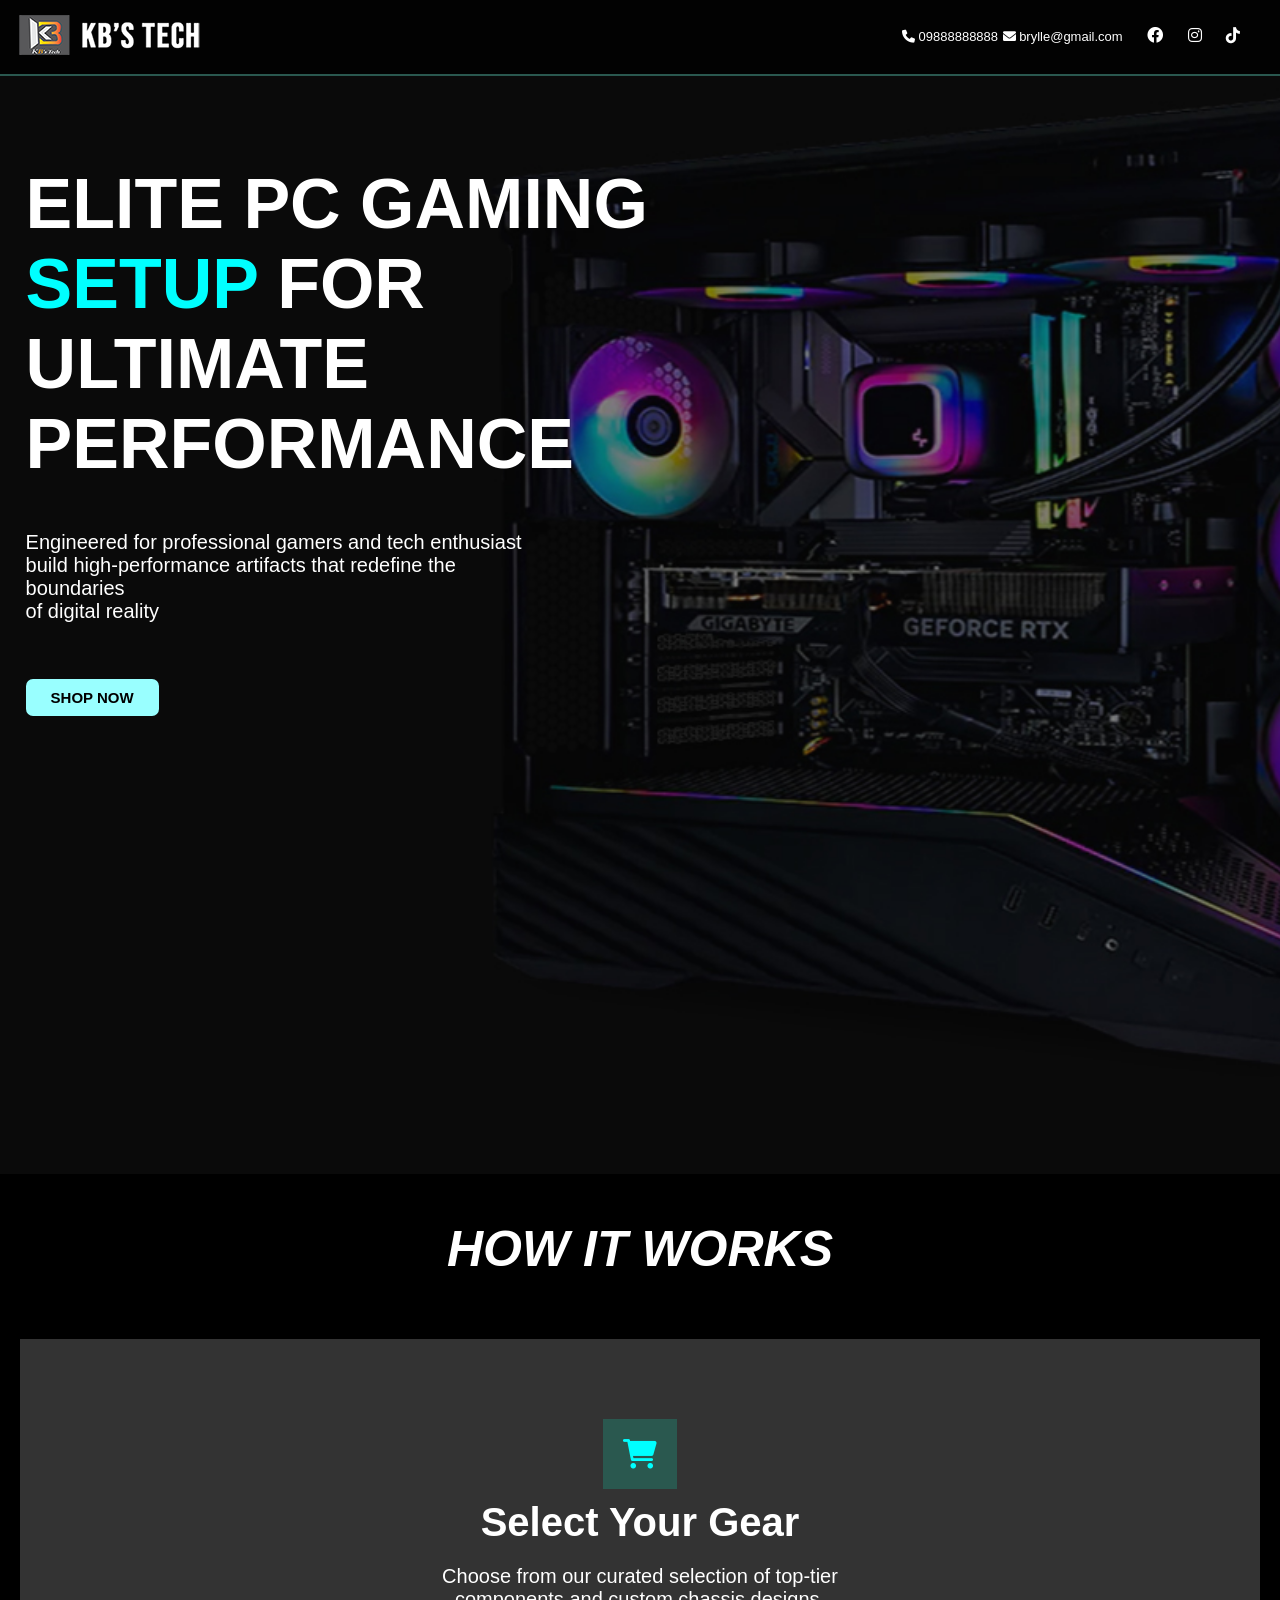
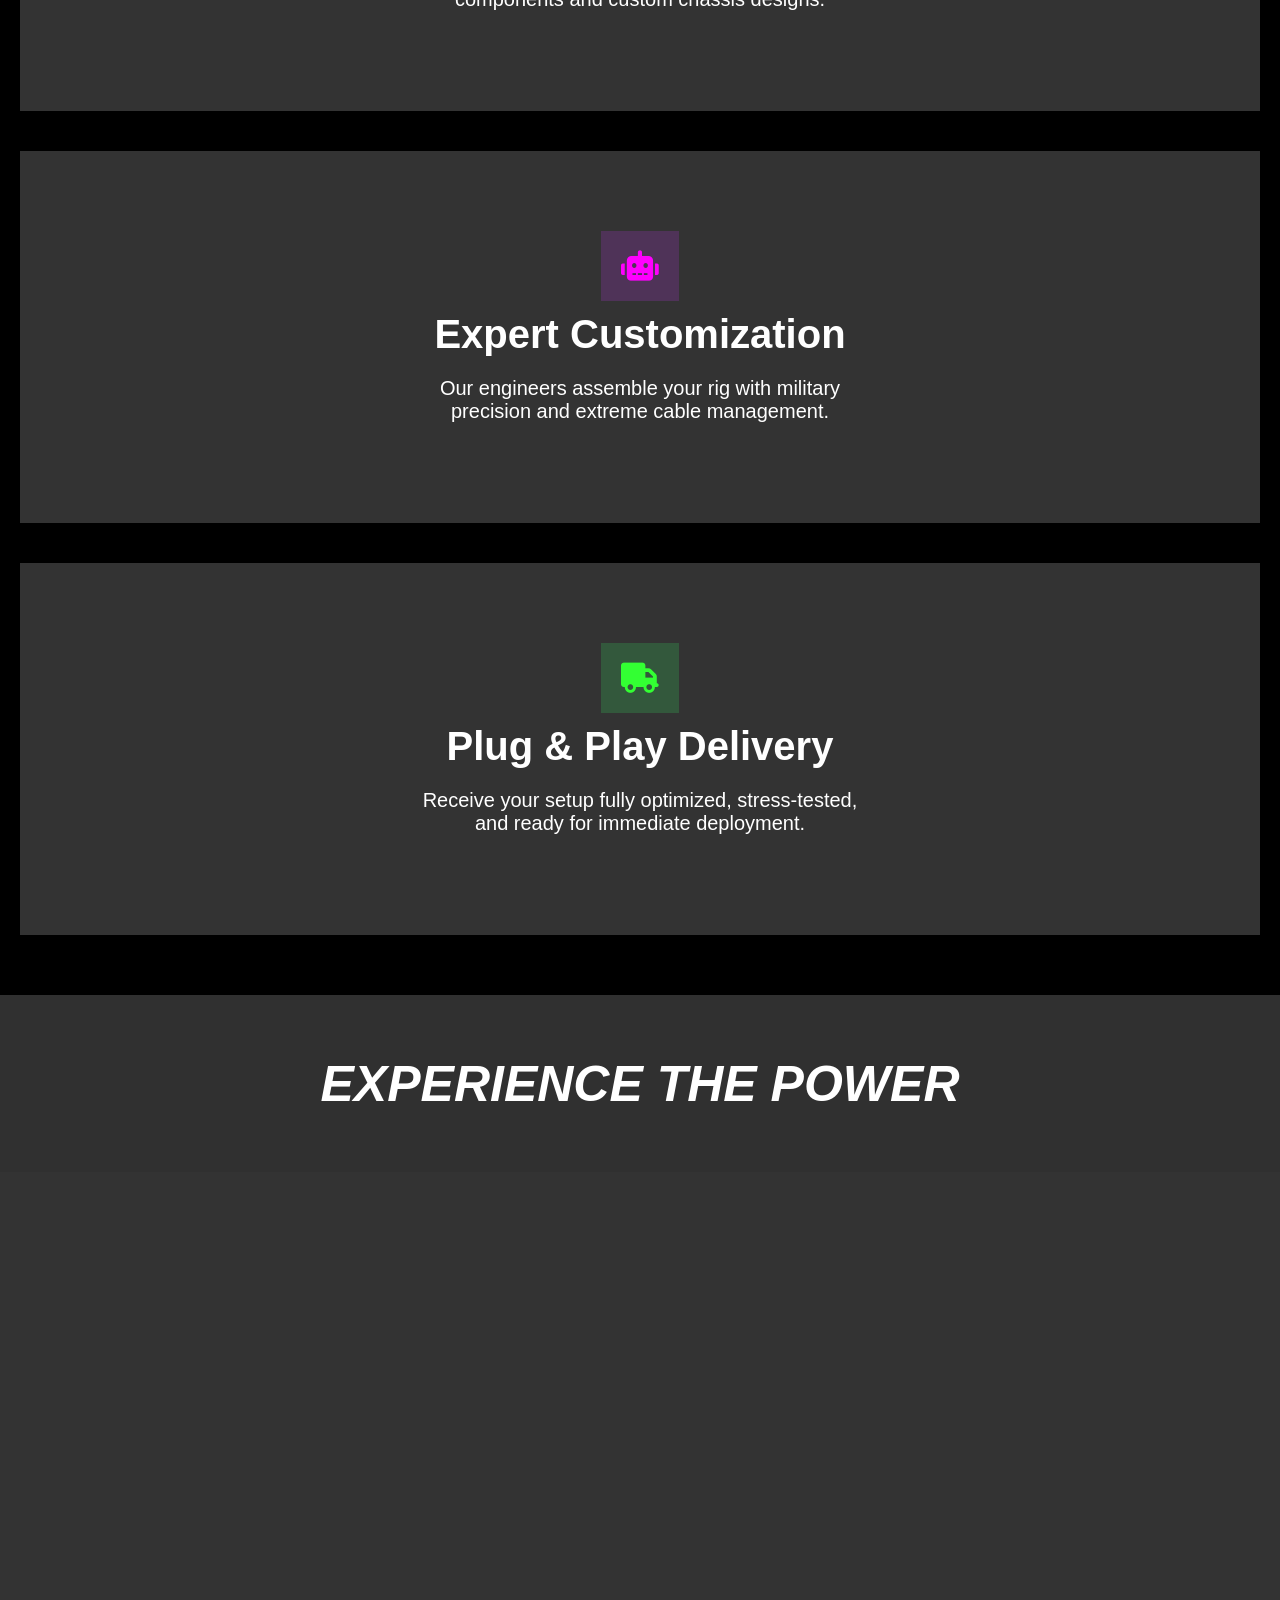
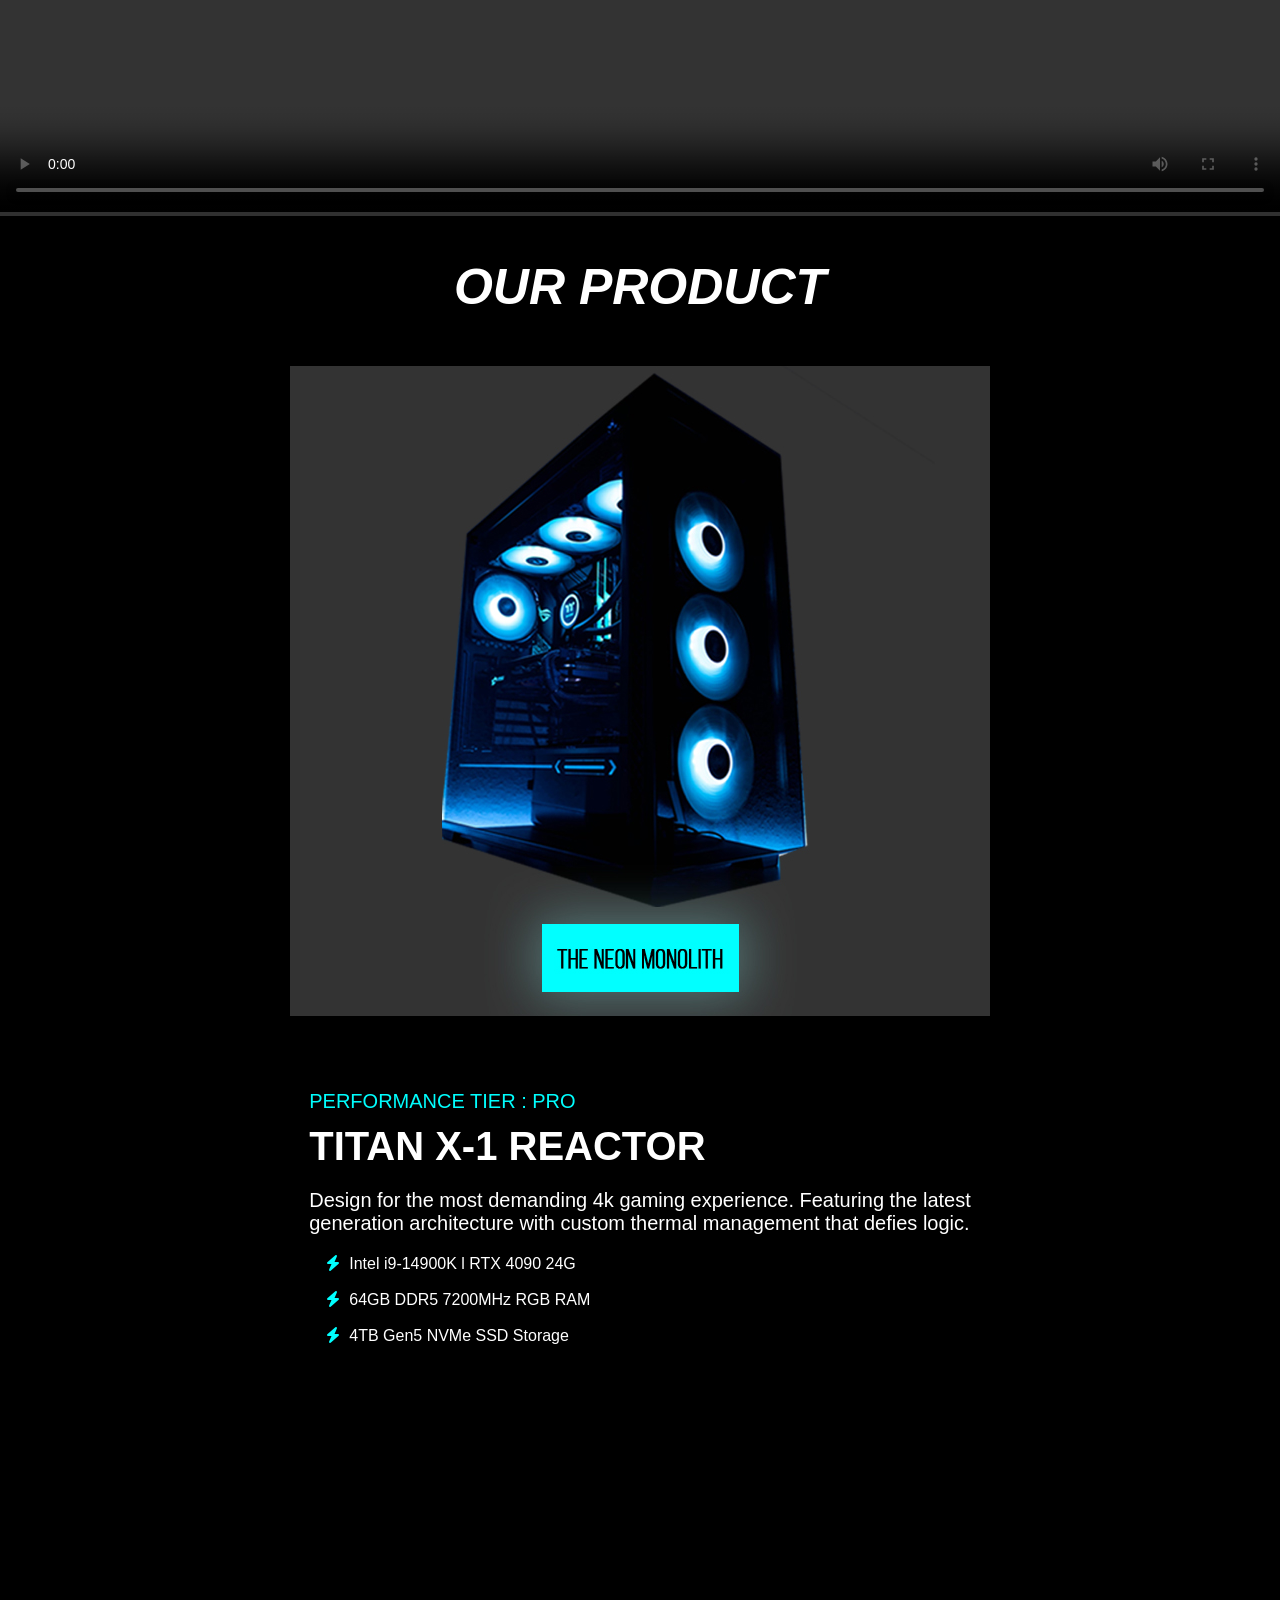
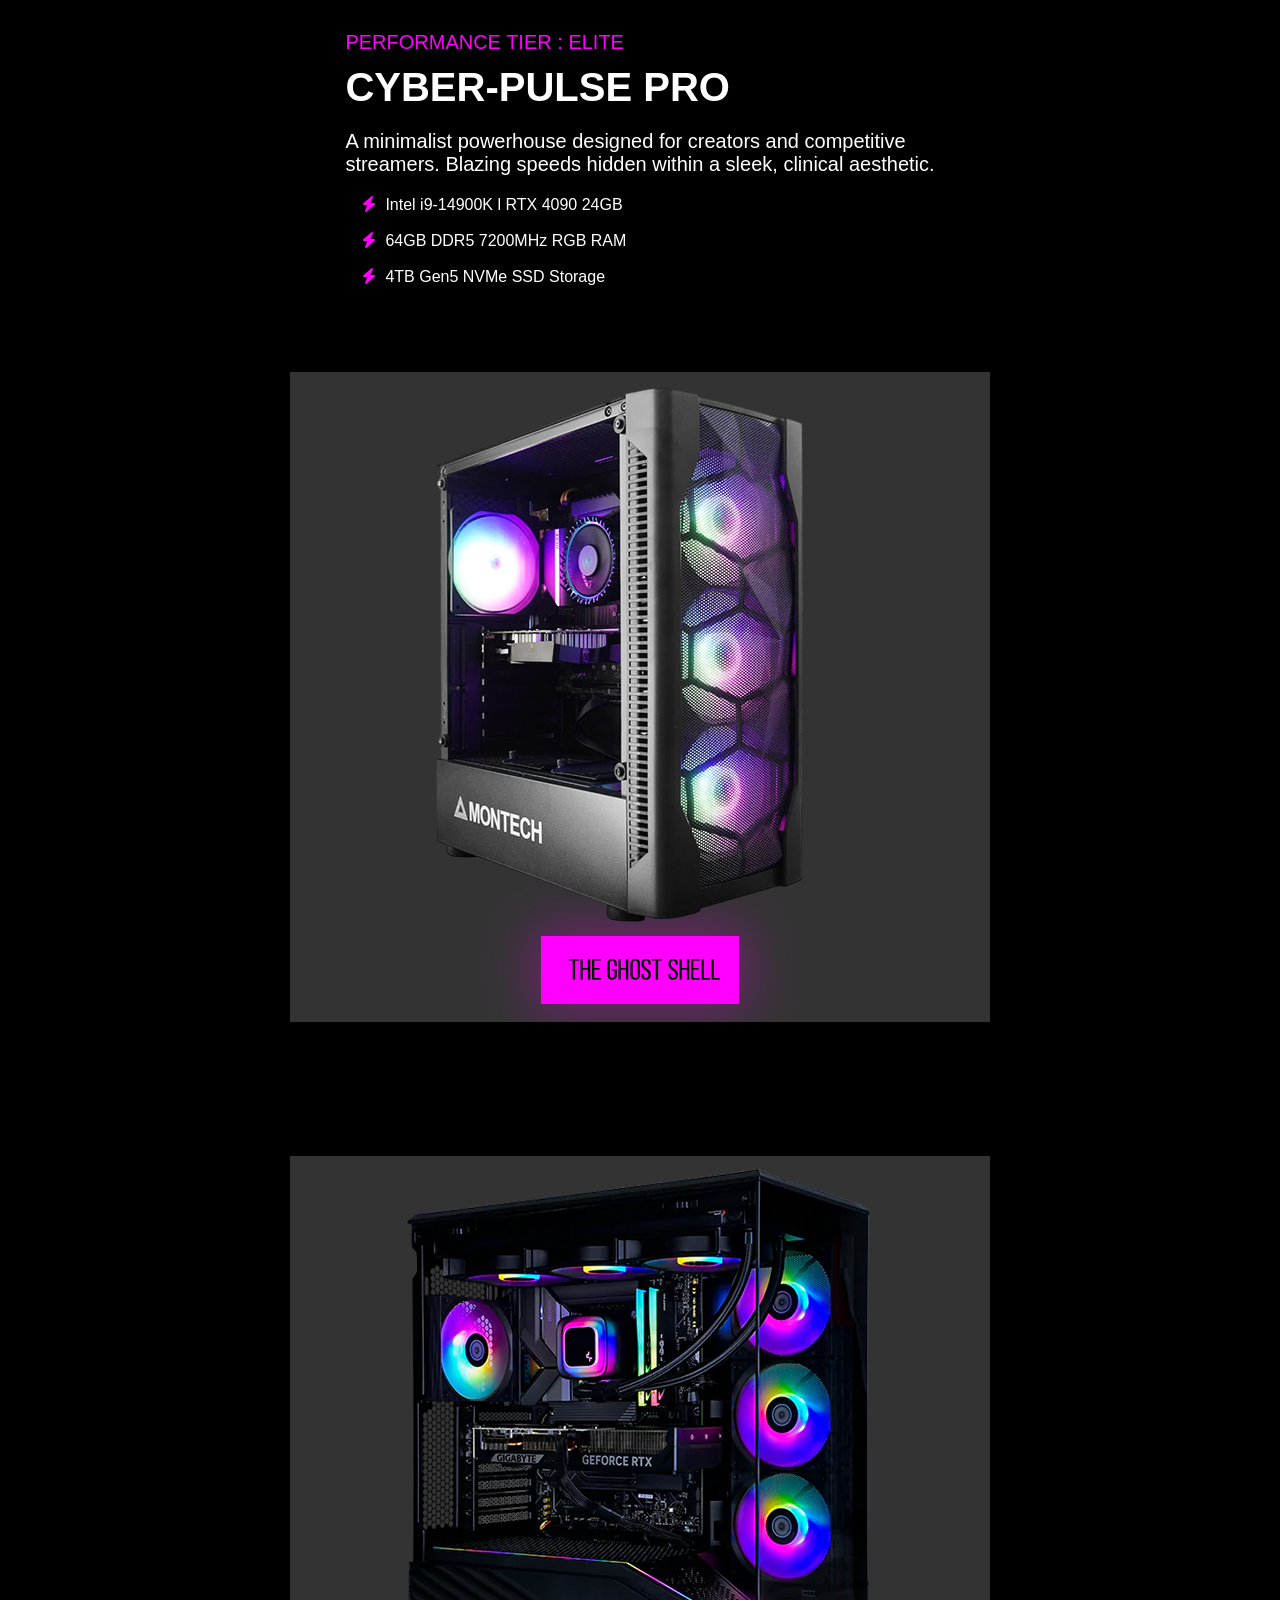
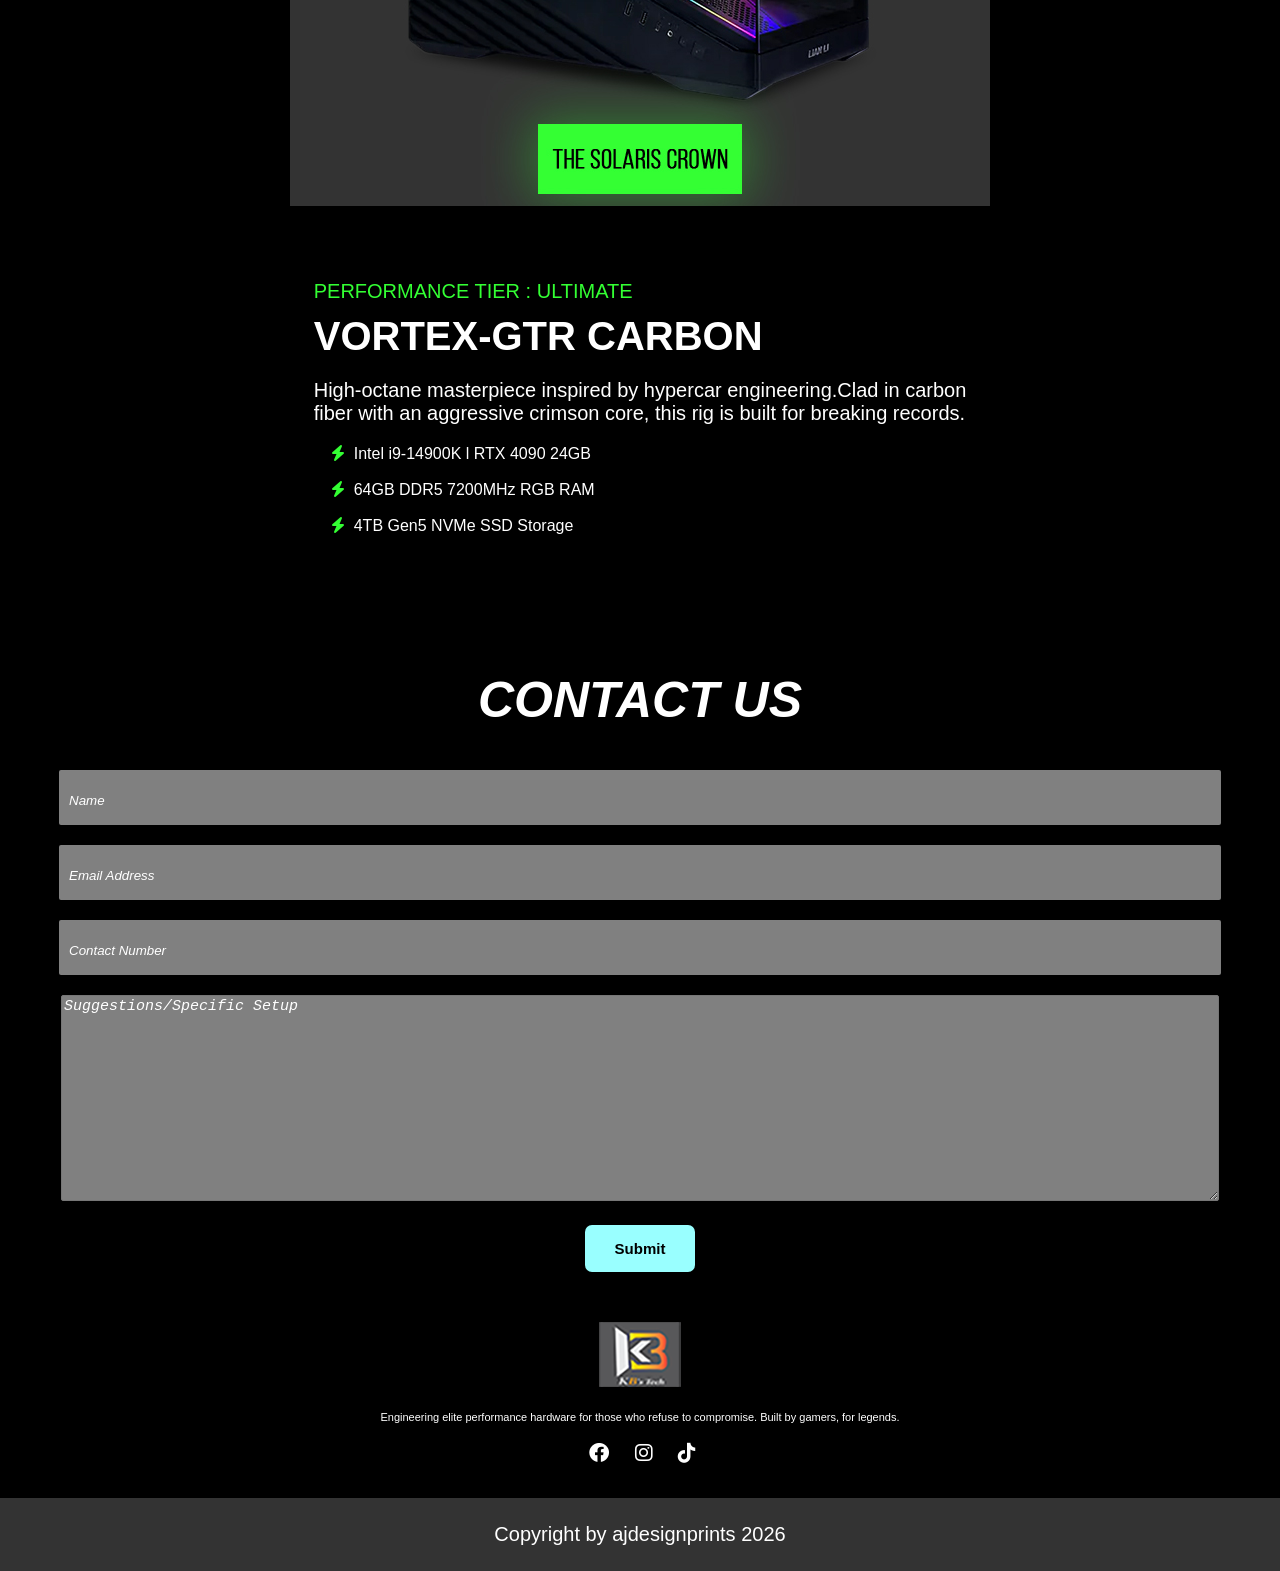
==== commit 96cc35cb: "add yt" ====
--- a/index.html
+++ b/index.html
@@ -66,7 +66,7 @@
 
 
     <!-- VIDEO  -->
-    <!-- <div class="play-video-section">
+    <div class="play-video-section">
         <div class="video">
             <br>
             <h2><span class="video-details">EXPERIENCE THE POWER</span></h2><br>
@@ -76,7 +76,7 @@
                 <source src="image/video-play.mp4" type="video/mp4">
             </video>
         </div>
-    </div> -->
+    </div>
 
 
     <!-- MY PRODUCT -->
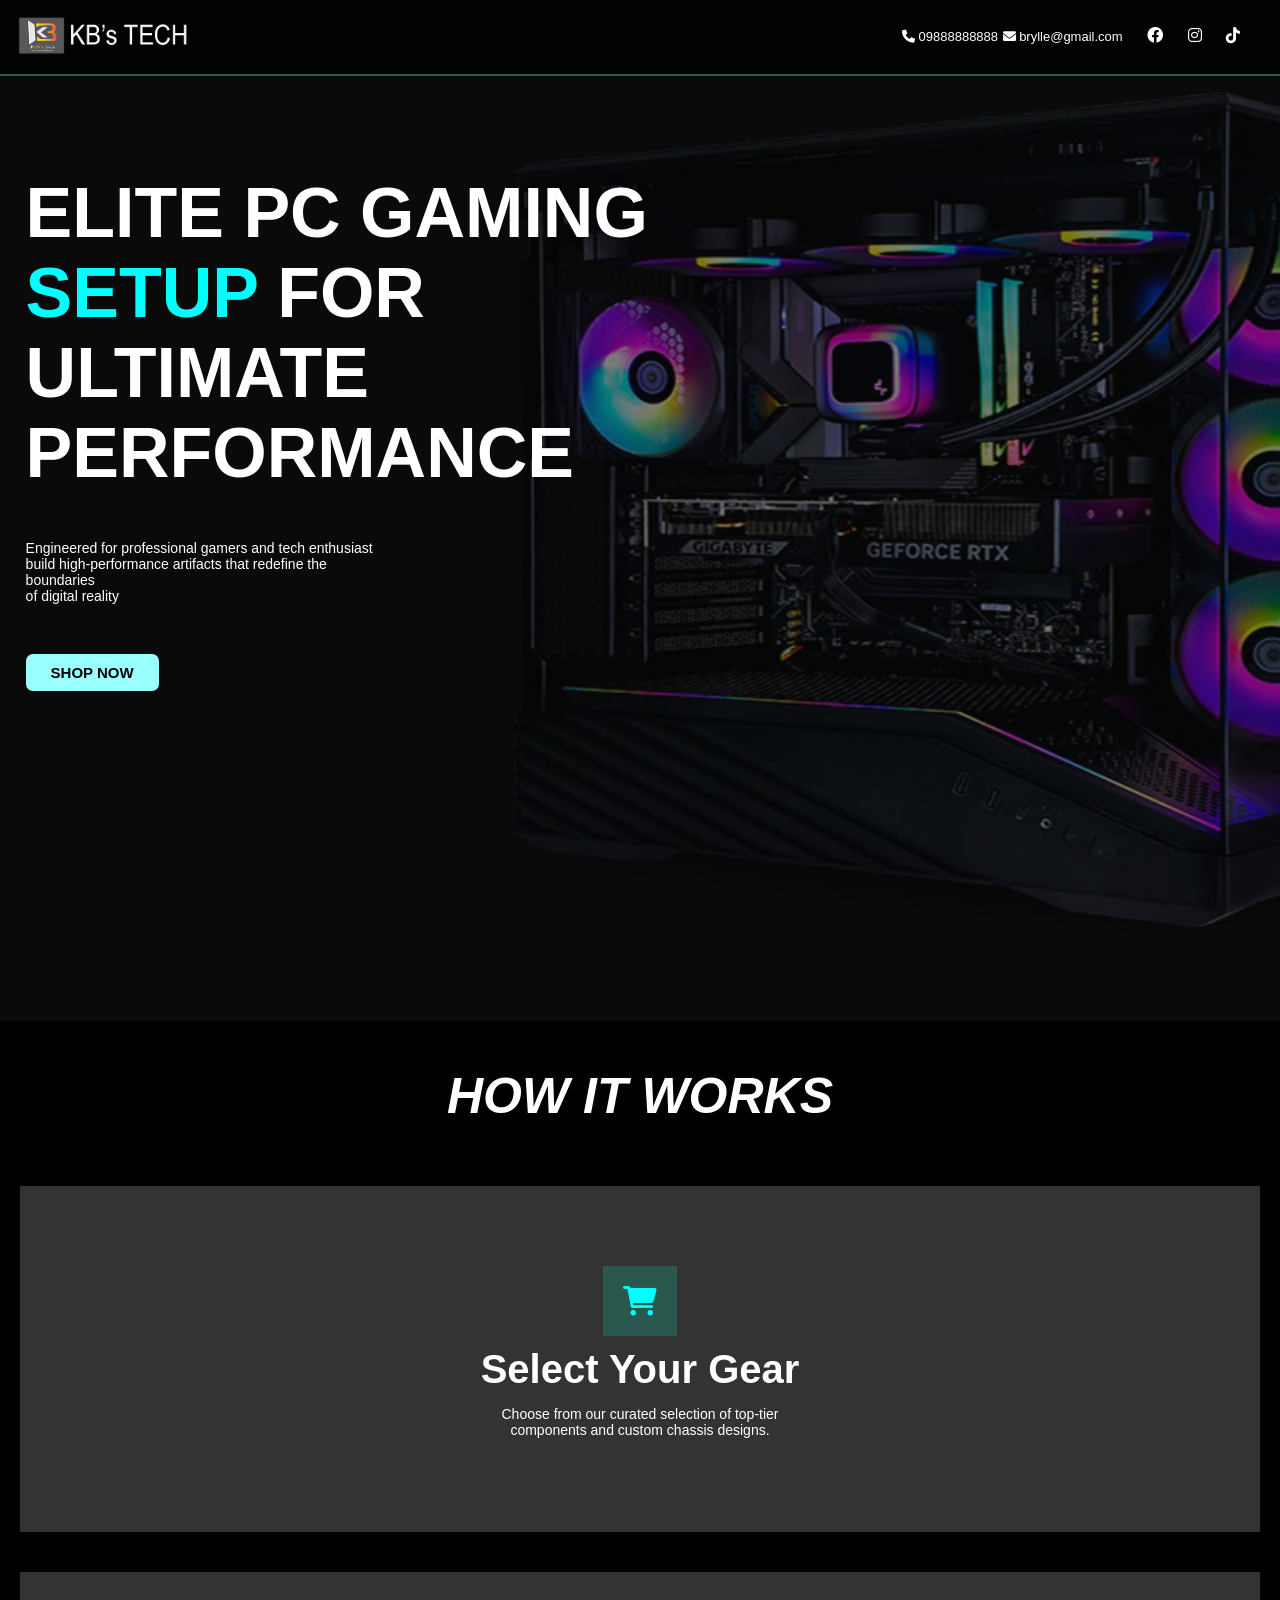
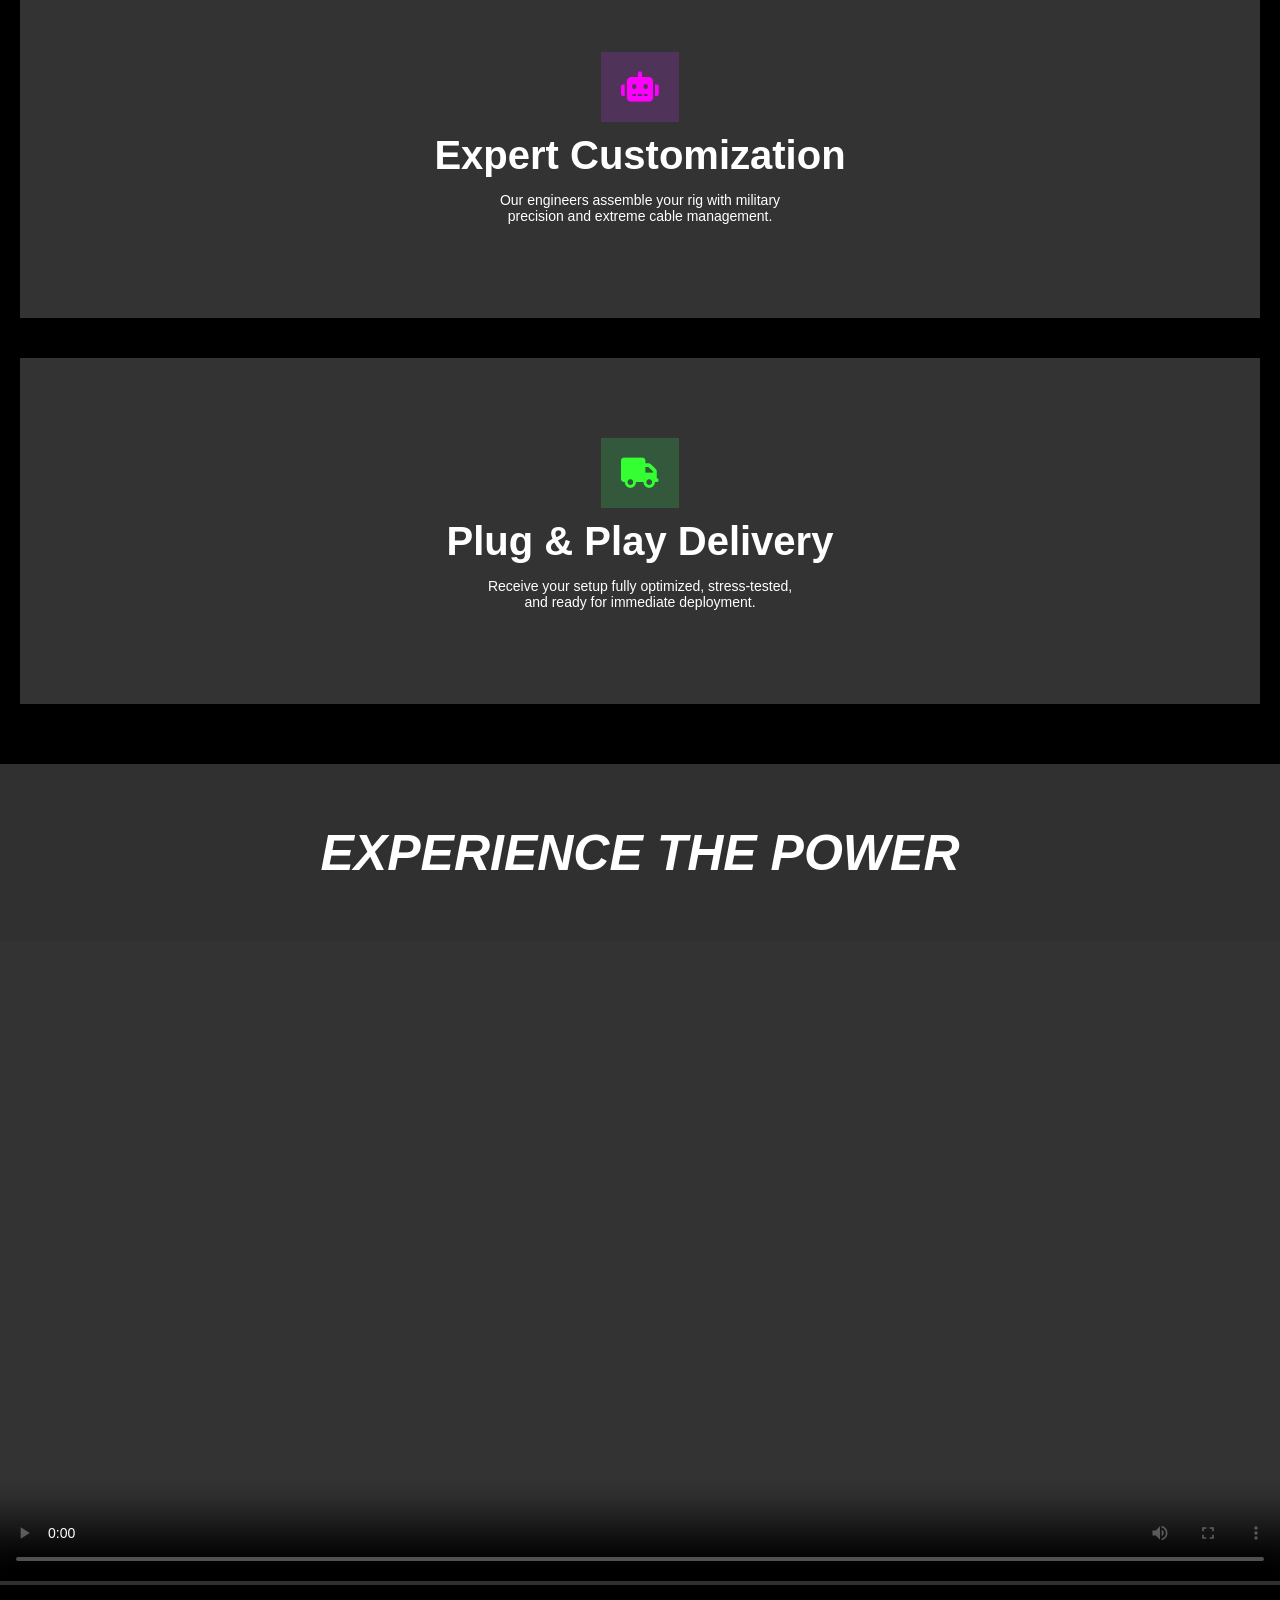
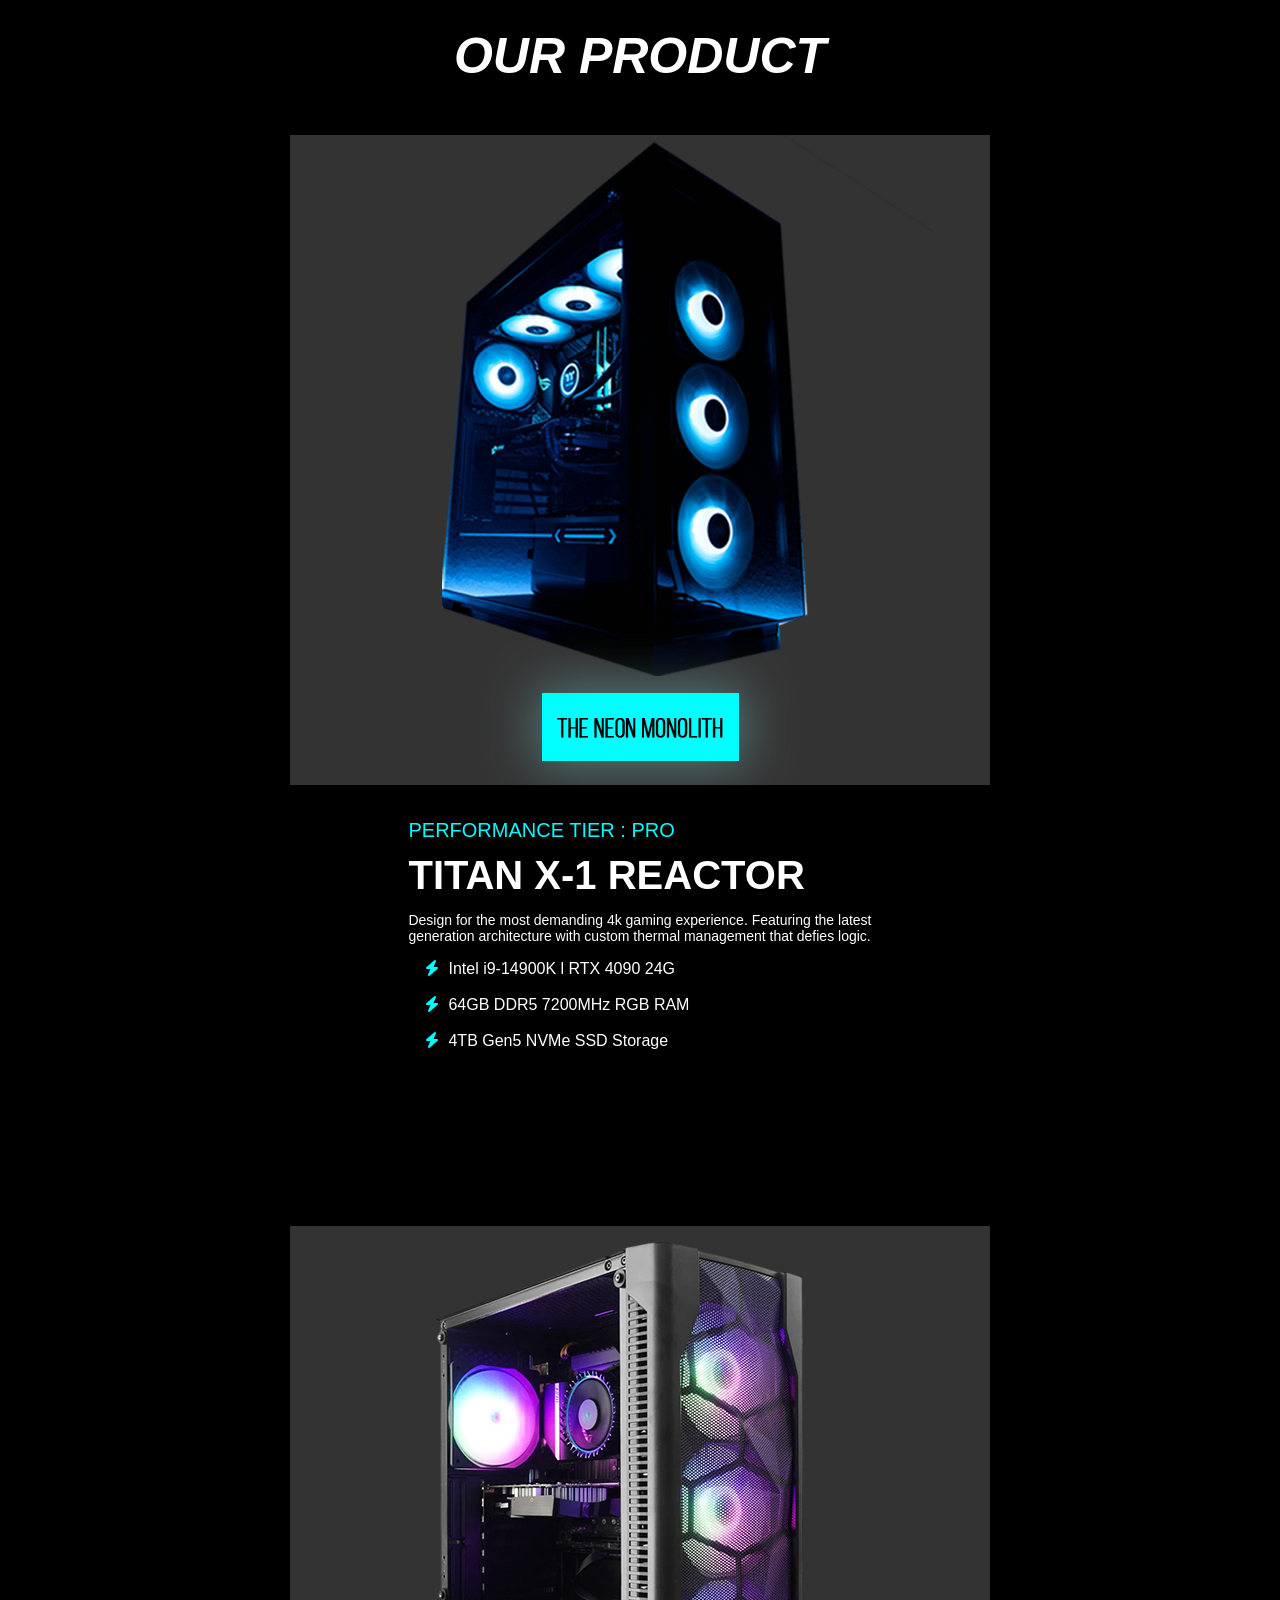
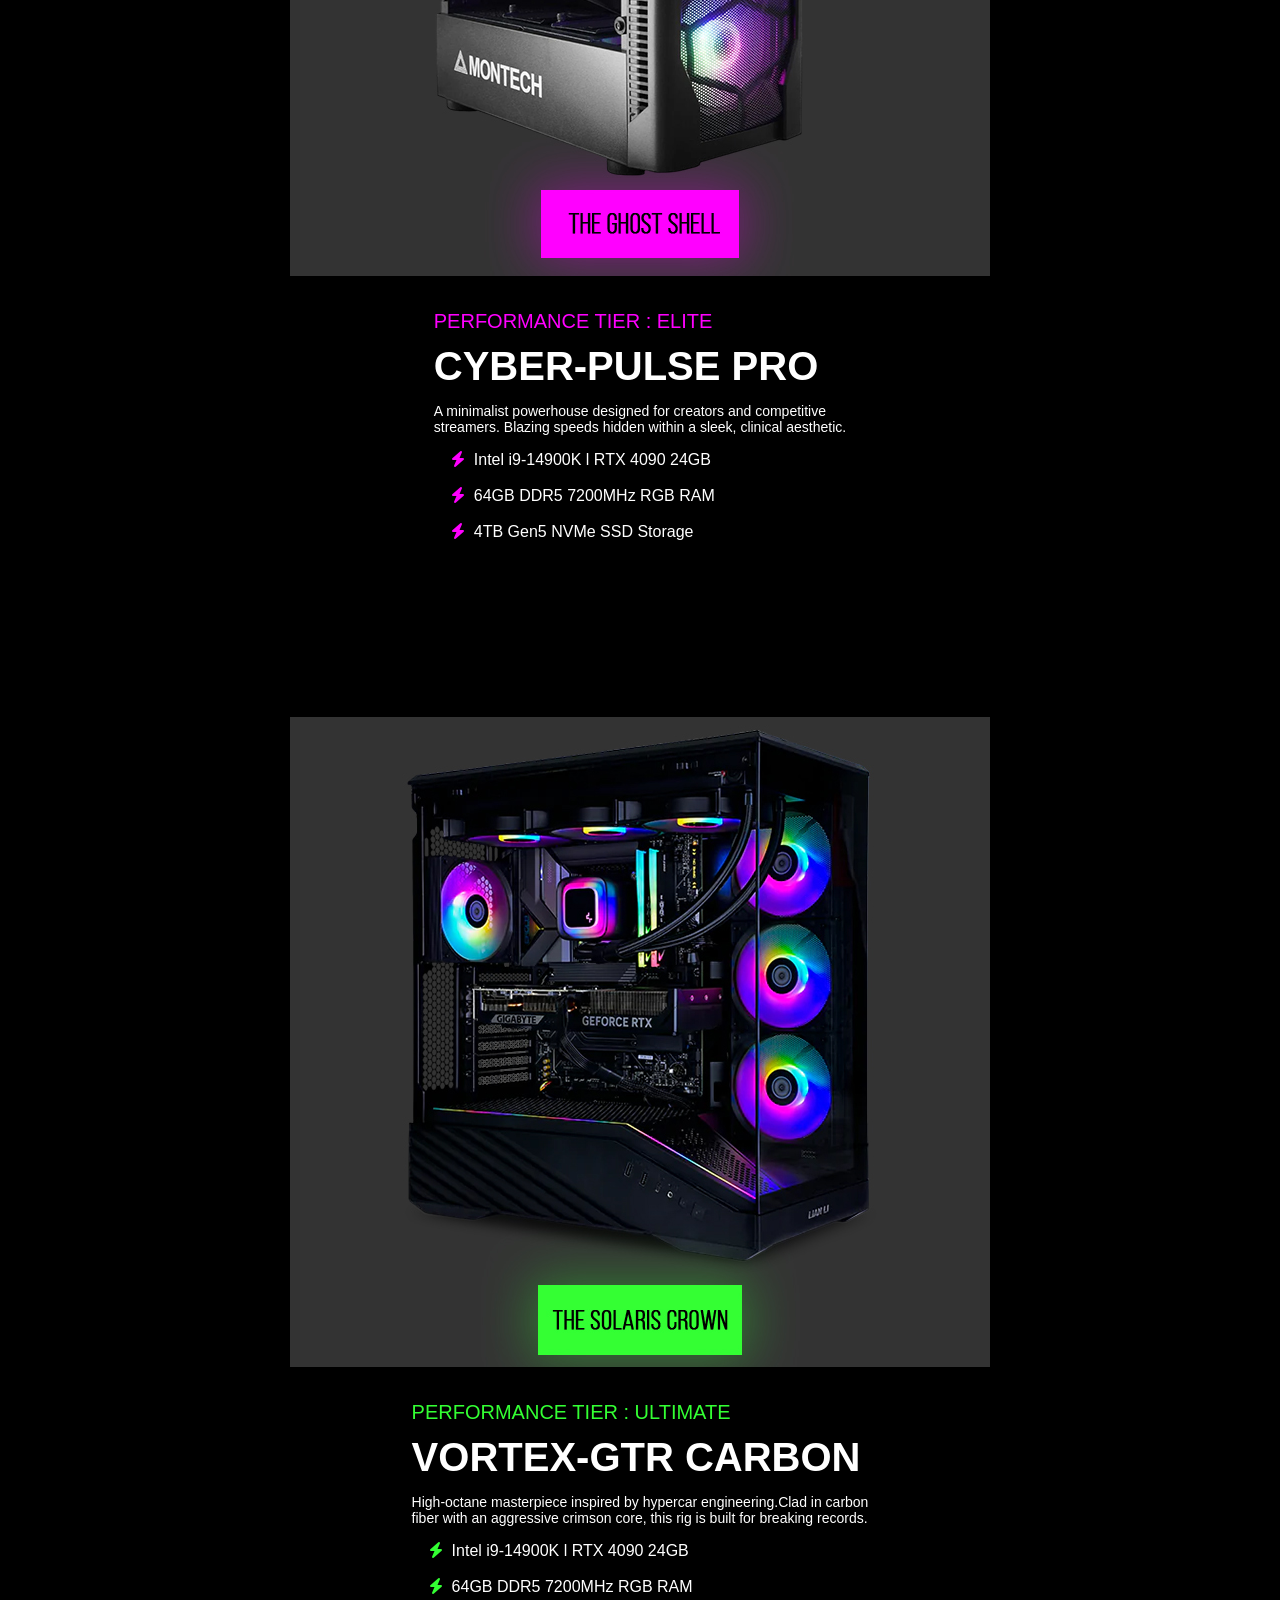
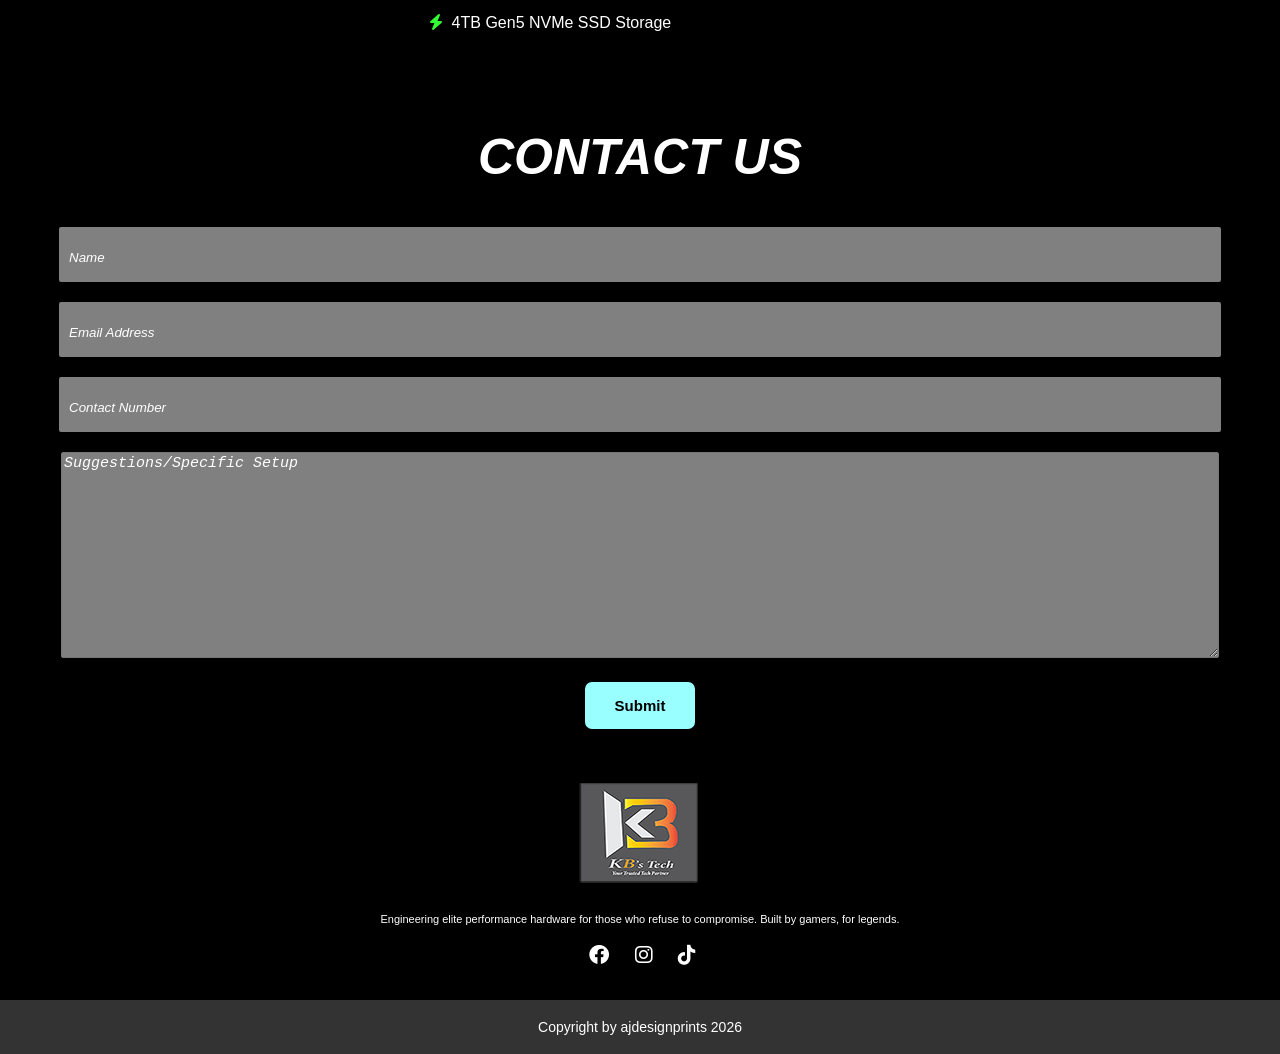
==== commit e517204b: "Rename main file to index.html" ====
--- a/index.html
+++ b/index.html
@@ -150,6 +150,7 @@
             </div>
         </div>
     </div>
+
     <!-- CONTACT FORM -->
 
     <div class="contact-section">
--- a/styles.css
+++ b/styles.css
@@ -43,6 +43,11 @@
     float: right;
     font-size: 25px;
     padding: 5px;
+}
+
+.navbars img {
+    width: 180px;
+    height: 40px;
 }
 
 .contact-details {
@@ -296,45 +301,53 @@
         padding: 15px;
     }
 
-    h1 {
-        font-size: 70px;
-    }
-
-    h2 {
-        font-size: 50px;
-    }
-
-    h3 {
-        font: 30px;
-    }
-
-    p {
-        font-size: 20px;
-    }
-
-    .contact-details {
-        font-size: 13px;
-    }
-
-    .shop-now {
-        padding: 10px 25px 10px 25px;
-        font-size: 15px;
-    }
-
-    .left-font-icon {
+    .right-font-icon {
         text-align: right;
         font-size: 16px;
         padding-top: 12px;
         margin-right: 20px;
-    }
-
-    .hero-content {
-        top: 13%;
+        color: white;
+    }
+
+    h1 {
+        font-size: 70px;
+    }
+
+    h2 {
+        font-size: 50px;
+    }
+
+    h3 {
+        font: 30px;
+    }
+
+    p {
+        font-size: 14px;
+    }
+
+    .contact-details {
+        font-size: 13px;
+    }
+
+    .shop-now {
+        padding: 10px 25px 10px 25px;
+        font-size: 15px;
+    }
+
+    .left-font-icon {
+        text-align: right;
+        font-size: 16px;
+        padding-top: 12px;
+        margin-right: 20px;
+    }
+
+    .hero-content {
+        top: 14%;
         left: 2%;
     }
 
     .hero-image img {
-        height: 122vh;
+        height: 105vh;
         object-fit: cover;
     }
 
@@ -360,6 +373,11 @@
 
     }
 
+    .left-detailss {
+        color: white;
+        text-align: center;
+    }
+
     .ghost-shell {
         text-align: center;
         flex-direction: column;
@@ -375,6 +393,7 @@
     .text {
         padding: 20px;
         text-align: start;
+        margin: 10px;
     }
 
     #fullname,
@@ -413,6 +432,11 @@
         font-weight: bold;
     }
 
+    .text {
+        order: 2;
+        text-align: center;
+        text-align: start;
+    }
 }
 
 
@@ -458,12 +482,12 @@
     }
 
     .hero-content {
-        top: 13%;
+        top: 12%;
         left: 2%;
     }
 
     .hero-image img {
-        height: 90vh;
+        height: 75vh;
         object-fit: cover;
     }
 
@@ -585,12 +609,12 @@
     }
 
     .hero-content {
-        top: 15%;
+        top: 12%;
         left: 2%;
     }
 
     .hero-image img {
-        height: 75vh;
+        height: 55vh;
         object-fit: cover;
     }
 
@@ -767,17 +791,17 @@
         text-align: center;
         font-size: 12px;
         float: center;
-        margin-right: 83px;
-    }
-
-    .hero-content {
-        top: 16%;
-        left: 5%;
-        font-size: 5px;
-    }
-
-    .hero-image img {
-        height: 42vh;
+        margin-right: 80px;
+    }
+
+    .hero-content {
+        top: 12%;
+        left: 5%;
+        font-size: 5px;
+    }
+
+    .hero-image img {
+        height: 31vh;
         width: 131%;
     }
 
@@ -789,6 +813,107 @@
     .footer-text {
         font-size: 10px;
     }
+
+    .footer-details img {
+        width: 100px;
+        height: 80px;
+    }
+}
+
+@media (max-width: 379px) {
+
+    * {
+        max-width: 100%;
+    }
+
+
+    .left-font-icon {
+        margin-right: 54px;
+    }
+
+    .hero-image img {
+        height: 25vh;
+        width: 131%;
+    }
+
+    .hero-content {
+        top: 10%;
+        left: 5%;
+        font-size: 5px;
+    }
+
+}
+
+@media (max-width: 378px) {
+
+    * {
+        max-width: 100%;
+    }
+
+
+    .left-font-icon {
+        margin-right: 54px;
+    }
+
+    .hero-image img {
+        height: 25vh;
+        width: 131%;
+    }
+
+    .hero-content {
+        top: 10%;
+        left: 5%;
+        font-size: 5px;
+    }
+
+}
+
+@media (max-width: 377px) {
+
+    * {
+        max-width: 100%;
+    }
+
+
+    .left-font-icon {
+        margin-right: 54px;
+    }
+
+    .hero-image img {
+        height: 25vh;
+        width: 131%;
+    }
+
+    .hero-content {
+        top: 10%;
+        left: 5%;
+        font-size: 5px;
+    }
+
+}
+
+@media (max-width: 376px) {
+
+    * {
+        max-width: 100%;
+    }
+
+
+    .left-font-icon {
+        margin-right: 57px;
+    }
+
+    .hero-image img {
+        height: 25vh;
+        width: 131%;
+    }
+
+    .hero-content {
+        top: 10%;
+        left: 5%;
+        font-size: 5px;
+    }
+
 }
 
 @media (max-width: 375px) {
@@ -890,13 +1015,13 @@
     }
 
     .hero-content {
-        top: 15%;
-        left: 5%;
-        font-size: 5px;
-    }
-
-    .hero-image img {
-        height: 37vh;
+        top: 10%;
+        left: 5%;
+        font-size: 5px;
+    }
+
+    .hero-image img {
+        height: 27vh;
         width: 131%;
     }
 
@@ -908,6 +1033,1264 @@
     .footer-text {
         font-size: 10px;
     }
+}
+
+@media (max-width: 370px) {
+
+    * {
+        max-width: 100%;
+    }
+
+
+    .left-font-icon {
+        margin-right: 54px;
+    }
+
+    .hero-image img {
+        height: 25vh;
+        width: 131%;
+    }
+
+    .hero-content {
+        top: 10%;
+        left: 5%;
+        font-size: 5px;
+    }
+
+}
+
+@media (max-width: 373px) {
+
+    * {
+        max-width: 100%;
+    }
+
+
+    .left-font-icon {
+        margin-right: 60px;
+    }
+
+    .hero-image img {
+        height: 25vh;
+        width: 131%;
+    }
+
+    .hero-content {
+        top: 10%;
+        left: 5%;
+        font-size: 5px;
+    }
+
+}
+
+@media (max-width: 369px) {
+
+    * {
+        max-width: 100%;
+    }
+
+
+    .left-font-icon {
+        margin-right: 58px;
+    }
+
+    .hero-image img {
+        height: 25vh;
+        width: 131%;
+    }
+
+    .hero-content {
+        top: 10%;
+        left: 5%;
+        font-size: 5px;
+    }
+
+}
+
+@media (max-width: 368px) {
+
+    * {
+        max-width: 100%;
+    }
+
+
+    .left-font-icon {
+        margin-right: 54px;
+    }
+
+    .hero-image img {
+        height: 25vh;
+        width: 131%;
+    }
+
+    .hero-content {
+        top: 10%;
+        left: 5%;
+        font-size: 5px;
+    }
+
+}
+
+@media (max-width: 367px) {
+
+    * {
+        max-width: 100%;
+    }
+
+
+    .left-font-icon {
+        margin-right: 57px;
+    }
+
+    .hero-image img {
+        height: 25vh;
+        width: 131%;
+    }
+
+    .hero-content {
+        top: 10%;
+        left: 5%;
+        font-size: 5px;
+    }
+
+}
+
+@media (max-width: 366px) {
+
+    * {
+        max-width: 100%;
+    }
+
+
+    .left-font-icon {
+        margin-right: 54px;
+    }
+
+    .hero-image img {
+        height: 25vh;
+        width: 131%;
+    }
+
+    .hero-content {
+        top: 10%;
+        left: 5%;
+        font-size: 5px;
+    }
+
+}
+
+@media (max-width: 365px) {
+
+    * {
+        max-width: 100%;
+    }
+
+
+    .left-font-icon {
+        margin-right: 56px;
+    }
+
+    .hero-image img {
+        height: 25vh;
+        width: 131%;
+    }
+
+    .hero-content {
+        top: 10%;
+        left: 5%;
+        font-size: 5px;
+    }
+
+}
+
+@media (max-width: 364px) {
+
+    * {
+        max-width: 100%;
+    }
+
+
+    .left-font-icon {
+        margin-right: 55px;
+    }
+
+    .hero-image img {
+        height: 25vh;
+        width: 131%;
+    }
+
+    .hero-content {
+        top: 10%;
+        left: 5%;
+        font-size: 5px;
+    }
+
+}
+
+@media (max-width: 363px) {
+
+    * {
+        max-width: 100%;
+    }
+
+
+    .left-font-icon {
+        margin-right: 55px;
+    }
+
+    .hero-image img {
+        height: 25vh;
+        width: 131%;
+    }
+
+    .hero-content {
+        top: 10%;
+        left: 5%;
+        font-size: 5px;
+    }
+
+}
+
+@media (max-width: 362px) {
+
+    * {
+        max-width: 100%;
+    }
+
+
+    .left-font-icon {
+        margin-right: 54px;
+    }
+
+    .hero-image img {
+        height: 25vh;
+        width: 131%;
+    }
+
+    .hero-content {
+        top: 10%;
+        left: 5%;
+        font-size: 5px;
+    }
+
+}
+
+@media (max-width: 361px) {
+
+    * {
+        max-width: 100%;
+    }
+
+
+    .left-font-icon {
+        margin-right: 54px;
+    }
+
+    .hero-image img {
+        height: 25vh;
+        width: 131%;
+    }
+
+    .hero-content {
+        top: 10%;
+        left: 5%;
+        font-size: 5px;
+    }
+
+}
+
+@media (max-width: 360px) {
+
+    * {
+        max-width: 100%;
+    }
+
+
+    .left-font-icon {
+        margin-right: 54px;
+    }
+
+    .hero-image img {
+        height: 25vh;
+        width: 131%;
+    }
+
+    .hero-content {
+        top: 10%;
+        left: 5%;
+        font-size: 5px;
+    }
+
+}
+
+
+
+
+@media (max-width: 359px) {
+
+    * {
+        max-width: 100%;
+    }
+
+
+    .left-font-icon {
+        margin-right: 54px;
+    }
+
+    .hero-image img {
+        height: 25vh;
+        width: 131%;
+    }
+
+    .hero-content {
+        top: 10%;
+        left: 5%;
+        font-size: 5px;
+    }
+
+}
+
+
+@media (max-width: 358px) {
+
+    * {
+        max-width: 100%;
+    }
+
+
+    .left-font-icon {
+        margin-right: 52px;
+    }
+
+    .hero-image img {
+        height: 24vh;
+        width: 131%;
+    }
+
+    .hero-content {
+        top: 10%;
+        left: 5%;
+        font-size: 5px;
+    }
+
+}
+
+@media (max-width: 357px) {
+
+    * {
+        max-width: 100%;
+    }
+
+    .left-font-icon {
+        margin-right: 52px;
+    }
+
+    .hero-image img {
+        height: 24vh;
+        width: 131%;
+    }
+
+    .hero-content {
+        top: 10%;
+        left: 5%;
+        font-size: 5px;
+    }
+
+}
+
+@media (max-width: 356px) {
+
+    * {
+        max-width: 100%;
+    }
+
+    .left-font-icon {
+        margin-right: 51px;
+    }
+
+    .hero-image img {
+        height: 24vh;
+        width: 131%;
+    }
+
+    .hero-content {
+        top: 10%;
+        left: 5%;
+        font-size: 5px;
+    }
+
+}
+
+@media (max-width: 355px) {
+
+    * {
+        max-width: 100%;
+    }
+
+    .left-font-icon {
+        margin-right: 51px;
+    }
+
+    .hero-image img {
+        height: 24vh;
+        width: 131%;
+    }
+
+    .hero-content {
+        top: 10%;
+        left: 5%;
+        font-size: 5px;
+    }
+
+}
+
+@media (max-width: 354px) {
+
+    * {
+        max-width: 100%;
+    }
+
+    .left-font-icon {
+        margin-right: 50px;
+    }
+
+    .hero-image img {
+        height: 24vh;
+        width: 131%;
+    }
+
+    .hero-content {
+        top: 10%;
+        left: 5%;
+        font-size: 5px;
+    }
+
+}
+
+@media (max-width: 353px) {
+
+    * {
+        max-width: 100%;
+    }
+
+    .left-font-icon {
+        margin-right: 50px;
+    }
+
+    .hero-image img {
+        height: 24vh;
+        width: 131%;
+    }
+
+    .hero-content {
+        top: 10%;
+        left: 5%;
+        font-size: 5px;
+    }
+
+}
+
+@media (max-width: 352px) {
+
+    * {
+        max-width: 100%;
+    }
+
+    .left-font-icon {
+        margin-right: 49px;
+    }
+
+    .hero-image img {
+        height: 24vh;
+        width: 131%;
+    }
+
+    .hero-content {
+        top: 10%;
+        left: 5%;
+        font-size: 5px;
+    }
+
+}
+
+@media (max-width: 351px) {
+
+    * {
+        max-width: 100%;
+    }
+
+    .left-font-icon {
+        margin-right: 50px;
+    }
+
+    .hero-image img {
+        height: 24vh;
+        width: 131%;
+    }
+
+    .hero-content {
+        top: 10%;
+        left: 5%;
+        font-size: 5px;
+    }
+
+}
+
+@media (max-width: 350px) {
+
+    * {
+        max-width: 100%;
+    }
+
+    .left-font-icon {
+        margin-right: 48px;
+    }
+
+    .hero-image img {
+        height: 24vh;
+        width: 131%;
+    }
+
+    .hero-content {
+        top: 10%;
+        left: 5%;
+        font-size: 5px;
+    }
+
+}
+
+@media (max-width: 349px) {
+
+    * {
+        max-width: 100%;
+    }
+
+    .left-font-icon {
+        margin-right: 49px;
+    }
+
+    .hero-image img {
+        height: 24vh;
+        width: 131%;
+    }
+
+    .hero-content {
+        top: 10%;
+        left: 5%;
+        font-size: 5px;
+    }
+
+}
+
+@media (max-width: 347px) {
+
+    * {
+        max-width: 100%;
+    }
+
+    .left-font-icon {
+        margin-right: 48px;
+    }
+
+    .hero-image img {
+        height: 24vh;
+        width: 131%;
+    }
+
+    .hero-content {
+        top: 10%;
+        left: 5%;
+        font-size: 5px;
+    }
+
+}
+
+@media (max-width: 346px) {
+
+    * {
+        max-width: 100%;
+    }
+
+    .left-font-icon {
+        margin-right: 48px;
+    }
+
+    .hero-image img {
+        height: 24vh;
+        width: 131%;
+    }
+
+    .hero-content {
+        top: 10%;
+        left: 5%;
+        font-size: 5px;
+    }
+
+}
+
+@media (max-width: 345px) {
+
+    * {
+        max-width: 100%;
+    }
+
+    .left-font-icon {
+        margin-right: 47px;
+    }
+
+    .hero-image img {
+        height: 24vh;
+        width: 131%;
+    }
+
+    .hero-content {
+        top: 10%;
+        left: 5%;
+        font-size: 5px;
+    }
+
+}
+
+@media (max-width: 344px) {
+
+    * {
+        max-width: 100%;
+    }
+
+    .left-font-icon {
+        margin-right: 46px;
+    }
+
+    .hero-image img {
+        height: 24vh;
+        width: 131%;
+    }
+
+    .hero-content {
+        top: 10%;
+        left: 5%;
+        font-size: 5px;
+    }
+
+}
+
+@media (max-width: 343px) {
+
+    * {
+        max-width: 100%;
+    }
+
+    .left-font-icon {
+        margin-right: 45px;
+    }
+
+    .hero-image img {
+        height: 24vh;
+        width: 131%;
+    }
+
+    .hero-content {
+        top: 10%;
+        left: 5%;
+        font-size: 5px;
+    }
+
+}
+
+@media (max-width: 342px) {
+
+    * {
+        max-width: 100%;
+    }
+
+    .left-font-icon {
+        margin-right: 44px;
+    }
+
+    .hero-image img {
+        height: 24vh;
+        width: 131%;
+    }
+
+    .hero-content {
+        top: 10%;
+        left: 5%;
+        font-size: 5px;
+    }
+
+}
+
+@media (max-width: 341px) {
+
+    * {
+        max-width: 100%;
+    }
+
+    .left-font-icon {
+        margin-right: 44px;
+    }
+
+    .hero-image img {
+        height: 24vh;
+        width: 131%;
+    }
+
+    .hero-content {
+        top: 10%;
+        left: 5%;
+        font-size: 5px;
+    }
+
+}
+
+@media (max-width: 340px) {
+
+    * {
+        max-width: 100%;
+    }
+
+    .left-font-icon {
+        margin-right: 44px;
+    }
+
+    .hero-image img {
+        height: 24vh;
+        width: 131%;
+    }
+
+    .hero-content {
+        top: 10%;
+        left: 5%;
+        font-size: 5px;
+    }
+
+    p {
+        font-size: 6px;
+    }
+
+}
+
+@media (max-width: 339px) {
+
+    * {
+        max-width: 100%;
+    }
+
+    .left-font-icon {
+        margin-right: 44px;
+    }
+
+    .hero-image img {
+        height: 24vh;
+        width: 131%;
+    }
+
+    .hero-content {
+        top: 10%;
+        left: 5%;
+        font-size: 5px;
+    }
+
+    p {
+        font-size: 6px;
+    }
+
+
+}
+
+@media (max-width: 338px) {
+
+    * {
+        max-width: 100%;
+    }
+
+    .left-font-icon {
+        margin-right: 43px;
+    }
+
+    .hero-image img {
+        height: 24vh;
+        width: 131%;
+    }
+
+    .hero-content {
+        top: 10%;
+        left: 5%;
+        font-size: 5px;
+    }
+
+    p {
+        font-size: 6px;
+    }
+
+}
+
+@media (max-width: 337px) {
+
+    * {
+        max-width: 100%;
+    }
+
+    .left-font-icon {
+        margin-right: 43px;
+    }
+
+    .hero-image img {
+        height: 24vh;
+        width: 131%;
+    }
+
+    .hero-content {
+        top: 10%;
+        left: 5%;
+        font-size: 5px;
+    }
+
+    p {
+        font-size: 6px;
+    }
+
+}
+
+@media (max-width: 336px) {
+
+    * {
+        max-width: 100%;
+    }
+
+    .left-font-icon {
+        margin-right: 42px;
+    }
+
+    .hero-image img {
+        height: 24vh;
+        width: 131%;
+    }
+
+    .hero-content {
+        top: 10%;
+        left: 5%;
+        font-size: 5px;
+    }
+
+    p {
+        font-size: 6px;
+    }
+
+}
+
+@media (max-width: 335px) {
+
+    * {
+        max-width: 100%;
+    }
+
+    .left-font-icon {
+        margin-right: 42px;
+    }
+
+    .hero-image img {
+        height: 24vh;
+        width: 131%;
+    }
+
+    .hero-content {
+        top: 10%;
+        left: 5%;
+        font-size: 5px;
+    }
+
+    p {
+        font-size: 6px;
+    }
+
+}
+
+@media (max-width: 334px) {
+
+    * {
+        max-width: 100%;
+    }
+
+    .left-font-icon {
+        margin-right: 41px;
+    }
+
+    .hero-image img {
+        height: 24vh;
+        width: 131%;
+    }
+
+    .hero-content {
+        top: 10%;
+        left: 5%;
+        font-size: 5px;
+    }
+
+    p {
+        font-size: 6px;
+    }
+
+}
+
+@media (max-width: 333px) {
+
+    * {
+        max-width: 100%;
+    }
+
+    .left-font-icon {
+        margin-right: 41px;
+    }
+
+    .hero-image img {
+        height: 24vh;
+        width: 131%;
+    }
+
+    .hero-content {
+        top: 10%;
+        left: 5%;
+        font-size: 5px;
+    }
+
+    p {
+        font-size: 6px;
+    }
+
+}
+
+@media (max-width: 332px) {
+
+    * {
+        max-width: 100%;
+    }
+
+    .left-font-icon {
+        margin-right: 40px;
+    }
+
+    .hero-image img {
+        height: 24vh;
+        width: 131%;
+    }
+
+    .hero-content {
+        top: 10%;
+        left: 5%;
+        font-size: 5px;
+    }
+
+    p {
+        font-size: 6px;
+    }
+
+}
+
+@media (max-width: 331px) {
+
+    * {
+        max-width: 100%;
+    }
+
+    .left-font-icon {
+        margin-right: 40px;
+    }
+
+    .hero-image img {
+        height: 24vh;
+        width: 131%;
+    }
+
+    .hero-content {
+        top: 10%;
+        left: 5%;
+        font-size: 5px;
+    }
+
+    p {
+        font-size: 6px;
+    }
+
+}
+
+
+@media (max-width: 330px) {
+
+    * {
+        max-width: 100%;
+    }
+
+    .left-font-icon {
+        margin-right: 40px;
+    }
+
+    .hero-image img {
+        height: 24vh;
+        width: 131%;
+    }
+
+    .hero-content {
+        top: 10%;
+        left: 5%;
+        font-size: 5px;
+    }
+
+    p {
+        font-size: 6px;
+    }
+
+}
+
+@media (max-width: 329px) {
+
+    * {
+        max-width: 100%;
+    }
+
+    .left-font-icon {
+        margin-right: 40px;
+    }
+
+    .hero-image img {
+        height: 24vh;
+        width: 131%;
+    }
+
+    .hero-content {
+        top: 10%;
+        left: 5%;
+        font-size: 5px;
+    }
+
+    p {
+        font-size: 6px;
+    }
+
+}
+
+@media (max-width: 328px) {
+
+    * {
+        max-width: 100%;
+    }
+
+    .left-font-icon {
+        margin-right: 38px;
+    }
+
+    .hero-image img {
+        height: 24vh;
+        width: 131%;
+    }
+
+    .hero-content {
+        top: 10%;
+        left: 5%;
+        font-size: 5px;
+    }
+
+    p {
+        font-size: 6px;
+    }
+
+}
+
+@media (max-width: 327px) {
+
+    * {
+        max-width: 100%;
+    }
+
+    .left-font-icon {
+        margin-right: 38px;
+    }
+
+    .hero-image img {
+        height: 24vh;
+        width: 131%;
+    }
+
+    .hero-content {
+        top: 10%;
+        left: 5%;
+        font-size: 5px;
+    }
+
+    p {
+        font-size: 6px;
+    }
+
+}
+
+@media (max-width: 326px) {
+
+    * {
+        max-width: 100%;
+    }
+
+    .left-font-icon {
+        margin-right: 39px;
+    }
+
+    .hero-image img {
+        height: 24vh;
+        width: 131%;
+    }
+
+    .hero-content {
+        top: 10%;
+        left: 5%;
+        font-size: 5px;
+    }
+
+    p {
+        font-size: 6px;
+    }
+
+}
+
+
+@media (max-width: 325px) {
+
+    * {
+        max-width: 100%;
+    }
+
+    .left-font-icon {
+        margin-right: 40px;
+    }
+
+    .hero-image img {
+        height: 24vh;
+        width: 131%;
+    }
+
+    .hero-content {
+        top: 10%;
+        left: 5%;
+        font-size: 5px;
+    }
+
+    p {
+        font-size: 6px;
+    }
+
+}
+
+
+
+@media (max-width: 324px) {
+
+    * {
+        max-width: 100%;
+    }
+
+    .left-font-icon {
+        margin-right: 39px;
+    }
+
+    .hero-image img {
+        height: 24vh;
+        width: 131%;
+    }
+
+    .hero-content {
+        top: 10%;
+        left: 5%;
+        font-size: 5px;
+    }
+
+    p {
+        font-size: 6px;
+    }
+
+}
+
+@media (max-width: 323px) {
+
+    * {
+        max-width: 100%;
+    }
+
+    .left-font-icon {
+        margin-right: 39px;
+    }
+
+    .hero-image img {
+        height: 24vh;
+        width: 131%;
+    }
+
+    .hero-content {
+        top: 10%;
+        left: 5%;
+        font-size: 5px;
+    }
+
+    p {
+        font-size: 6px;
+    }
+
+}
+
+
+
+@media (max-width: 322px) {
+
+    * {
+        max-width: 100%;
+    }
+
+    .left-font-icon {
+        margin-right: 38px;
+    }
+
+    .hero-image img {
+        height: 24vh;
+        width: 131%;
+    }
+
+    .hero-content {
+        top: 10%;
+        left: 5%;
+        font-size: 5px;
+    }
+
+    p {
+        font-size: 6px;
+    }
+
+}
+
+
+
+
+@media (max-width: 321px) {
+
+    * {
+        max-width: 100%;
+    }
+
+    .left-font-icon {
+        margin-right: 37px;
+    }
+
+    .hero-image img {
+        height: 24vh;
+        width: 131%;
+    }
+
+    .hero-content {
+        top: 10%;
+        left: 5%;
+        font-size: 5px;
+    }
+
+    p {
+        font-size: 5px;
+    }
+
 }
 
 
@@ -952,7 +2335,7 @@
         padding: 20px;
         text-align: start;
         font-size: 7px;
-        margin: 10px;
+        margin: 0px;
     }
 
     .performance-pro {
@@ -1010,13 +2393,13 @@
     }
 
     .hero-content {
-        top: 14%;
-        left: 5%;
-        font-size: 5px;
-    }
-
-    .hero-image img {
-        height: 32vh;
+        top: 10%;
+        left: 5%;
+        font-size: 5px;
+    }
+
+    .hero-image img {
+        height: 23vh;
         width: 131%;
     }
 
